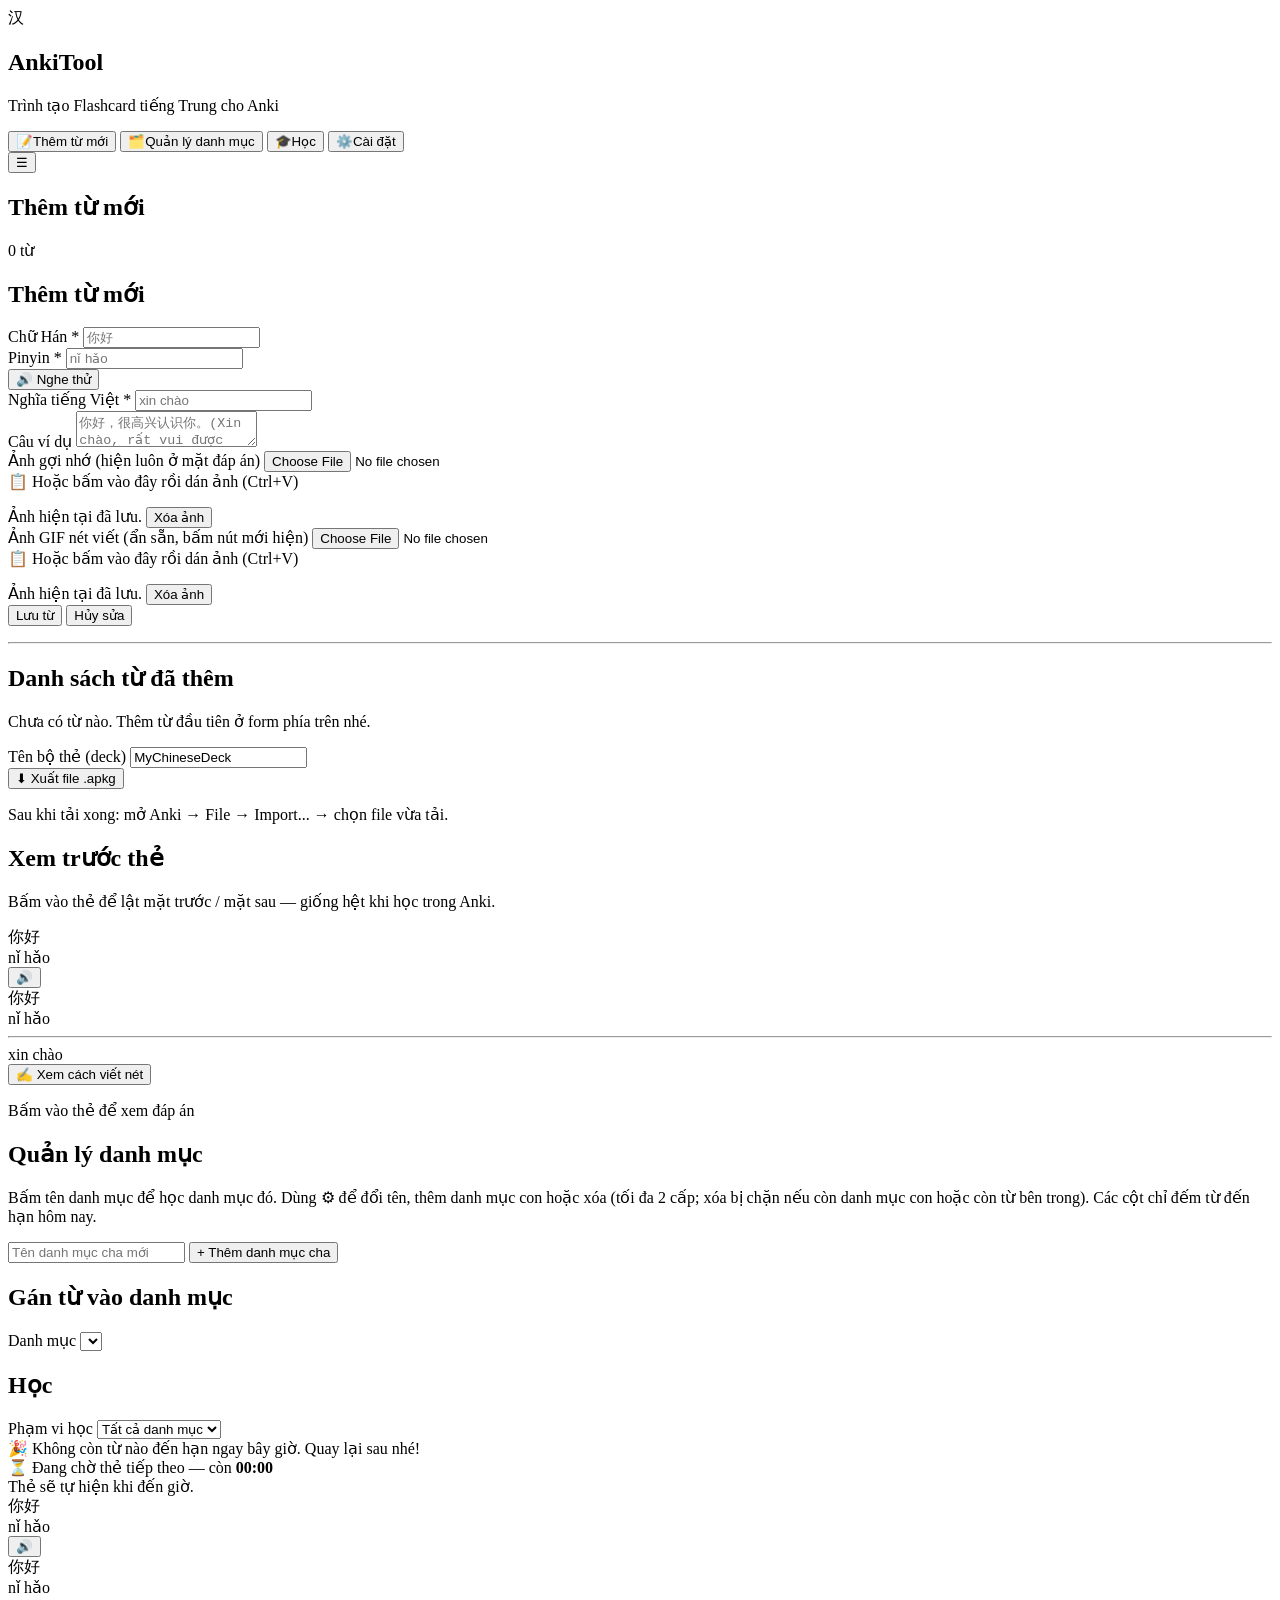
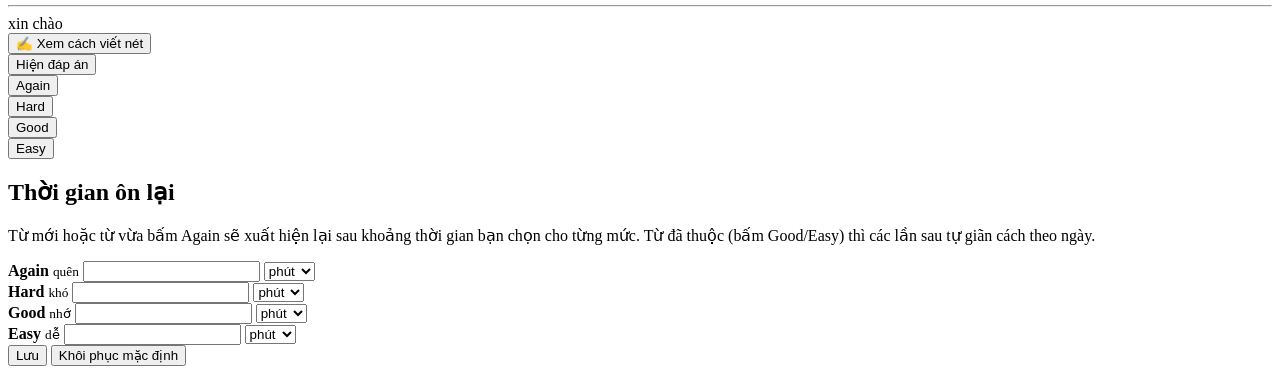
==== frontend/index.html @ e68b1874 "[Feat] new code" ====
<!DOCTYPE html>
<html lang="vi">
<head>
<meta charset="UTF-8">
<meta name="viewport" content="width=device-width, initial-scale=1.0">
<title>AnkiTool - Tạo Flashcard Tiếng Trung</title>
<link rel="preconnect" href="https://fonts.googleapis.com">
<link href="https://fonts.googleapis.com/css2?family=Inter:wght@400;500;600;700&family=Noto+Sans+SC:wght@400;500;700;900&display=swap" rel="stylesheet">
<link rel="stylesheet" href="/static/css/base.css">
<link rel="stylesheet" href="/static/css/forms.css">
<link rel="stylesheet" href="/static/css/add-word.css">
<link rel="stylesheet" href="/static/css/sidebar.css">
<link rel="stylesheet" href="/static/css/categories.css">
<link rel="stylesheet" href="/static/css/study.css">
<link rel="stylesheet" href="/static/css/settings.css">
</head>
<body>

<div class="app-shell" id="app-shell">
<script>
  // Doc trang thai thu gon da luu truoc khi trinh duyet ve, de menu khong bi "giat".
  // Khoa trung voi SIDEBAR_STORAGE_KEY trong js/constants.js.
  try {
    if (localStorage.getItem("ankitool.sidebar.collapsed") === "1") {
      document.getElementById("app-shell").classList.add("sidebar-collapsed");
    }
  } catch (e) { /* localStorage bi chan: bo qua, mac dinh mo rong */ }
</script>

<!-- MENU CHỨC NĂNG (bên trái, thu gọn được; trên màn hình hẹp là ngăn kéo) -->
<aside class="sidebar" id="sidebar" aria-label="Menu chức năng">
  <div class="sidebar-brand">
    <span class="brand-mark">汉</span>
    <div class="brand-text">
      <h1>AnkiTool</h1>
      <p>Trình tạo Flashcard tiếng Trung cho Anki</p>
    </div>
  </div>
  <nav class="sidebar-nav">
    <button type="button" class="tab-btn active" data-tab="tab-add" title="Thêm từ mới" aria-label="Thêm từ mới">
      <span class="nav-icon" aria-hidden="true">📝</span><span class="nav-label">Thêm từ mới</span>
    </button>
    <button type="button" class="tab-btn" data-tab="tab-categories" title="Quản lý danh mục" aria-label="Quản lý danh mục">
      <span class="nav-icon" aria-hidden="true">🗂️</span><span class="nav-label">Quản lý danh mục</span>
    </button>
    <button type="button" class="tab-btn" data-tab="tab-study" title="Học" aria-label="Học">
      <span class="nav-icon" aria-hidden="true">🎓</span><span class="nav-label">Học</span>
    </button>
    <button type="button" class="tab-btn" data-tab="tab-settings" title="Cài đặt" aria-label="Cài đặt">
      <span class="nav-icon" aria-hidden="true">⚙️</span><span class="nav-label">Cài đặt</span>
    </button>
  </nav>
</aside>
<div class="sidebar-backdrop" id="sidebar-backdrop"></div>

<div class="app-main">

<!-- THANH TRÊN CÙNG: nút menu, tên chức năng đang mở, số từ -->
<header class="topbar">
  <button type="button" class="topbar-toggle" id="sidebar-toggle" aria-controls="sidebar" aria-expanded="true" title="Thu gọn/mở menu" aria-label="Thu gọn/mở menu">☰</button>
  <h2 class="topbar-title" id="topbar-title">Thêm từ mới</h2>
  <div class="word-count" id="word-count">0 từ</div>
</header>

<main class="layout tab-panel" id="tab-add">

  <!-- CỘT TRÁI: form + danh sách -->
  <section class="panel form-panel">
    <h2 id="form-title">Thêm từ mới</h2>
    <form id="word-form">
      <input type="hidden" id="word-id" value="">

      <div class="field">
        <label for="hanzi">Chữ Hán <span class="req">*</span></label>
        <input type="text" id="hanzi" name="hanzi" placeholder="你好" autocomplete="off" required>
      </div>

      <div class="field-row">
        <div class="field">
          <label for="pinyin">Pinyin <span class="req">*</span></label>
          <input type="text" id="pinyin" name="pinyin" placeholder="nǐ hǎo" autocomplete="off" required>
        </div>
        <button type="button" id="listen-btn" class="btn btn-icon" title="Nghe thử phát âm">
          🔊 Nghe thử
        </button>
      </div>

      <div class="field">
        <label for="meaning">Nghĩa tiếng Việt <span class="req">*</span></label>
        <input type="text" id="meaning" name="meaning" placeholder="xin chào" autocomplete="off" required>
      </div>

      <div class="field">
        <label for="example">Câu ví dụ</label>
        <textarea id="example" name="example" rows="2" placeholder="你好，很高兴认识你。(Xin chào, rất vui được gặp bạn.)"></textarea>
      </div>

      <div class="field">
        <label for="mnemonic">Ảnh gợi nhớ <span class="hint">(hiện luôn ở mặt đáp án)</span></label>
        <input type="file" id="mnemonic" name="mnemonic" accept=".gif,.png,.jpg,.jpeg,.webp,.svg">
        <div class="paste-zone" id="mnemonic-paste-zone" tabindex="0">📋 Hoặc bấm vào đây rồi dán ảnh (Ctrl+V)</div>
        <p class="paste-status" id="mnemonic-paste-status"></p>
        <div id="mnemonic-current" class="gif-current hidden">
          <span>Ảnh hiện tại đã lưu.</span>
          <button type="button" id="remove-mnemonic-btn" class="btn btn-tiny btn-danger">Xóa ảnh</button>
        </div>
      </div>

      <div class="field">
        <label for="gif">Ảnh GIF nét viết <span class="hint">(ẩn sẵn, bấm nút mới hiện)</span></label>
        <input type="file" id="gif" name="gif" accept=".gif,.png,.jpg,.jpeg,.webp,.svg">
        <div class="paste-zone" id="gif-paste-zone" tabindex="0">📋 Hoặc bấm vào đây rồi dán ảnh (Ctrl+V)</div>
        <p class="paste-status" id="gif-paste-status"></p>
        <div id="gif-current" class="gif-current hidden">
          <span>Ảnh hiện tại đã lưu.</span>
          <button type="button" id="remove-gif-btn" class="btn btn-tiny btn-danger">Xóa ảnh</button>
        </div>
      </div>

      <div class="form-actions">
        <button type="submit" class="btn btn-primary" id="save-btn">Lưu từ</button>
        <button type="button" class="btn btn-ghost hidden" id="cancel-edit-btn">Hủy sửa</button>
      </div>
      <p class="form-msg" id="form-msg"></p>
    </form>

    <hr class="divider">

    <h2>Danh sách từ đã thêm</h2>
    <div id="word-list" class="word-list">
      <p class="empty-hint" id="empty-hint">Chưa có từ nào. Thêm từ đầu tiên ở form phía trên nhé.</p>
    </div>

    <div class="export-box">
      <div class="field">
        <label for="deck-name">Tên bộ thẻ (deck)</label>
        <input type="text" id="deck-name" value="MyChineseDeck" autocomplete="off">
      </div>
      <button type="button" id="export-btn" class="btn btn-export">⬇ Xuất file .apkg</button>
      <p class="export-hint">Sau khi tải xong: mở Anki → File → Import... → chọn file vừa tải.</p>
    </div>
  </section>

  <!-- CỘT PHẢI: preview -->
  <section class="panel preview-panel">
    <h2>Xem trước thẻ</h2>
    <p class="preview-hint">Bấm vào thẻ để lật mặt trước / mặt sau — giống hệt khi học trong Anki.</p>

    <div class="flip-wrap">
      <div class="flip-card" id="flip-card">
        <div class="flip-inner" id="flip-inner">

          <div class="flip-face flip-front card-surface">
            <div class="hanzi" id="p-hanzi-front">你好</div>
            <div class="pinyin" id="p-pinyin-front">nǐ hǎo</div>
            <button type="button" class="audio-btn" id="play-audio-btn" title="Phát âm">🔊</button>
          </div>

          <div class="flip-face flip-back card-surface">
            <div class="hanzi" id="p-hanzi-back">你好</div>
            <div class="pinyin" id="p-pinyin-back">nǐ hǎo</div>
            <hr>
            <div class="meaning" id="p-meaning">xin chào</div>
            <div class="example" id="p-example"></div>
            <div class="mnemonic" id="p-mnemonic"></div>
            <button type="button" class="toggle-gif-btn hidden" id="toggle-gif-btn">✍️ Xem cách viết nét</button>
            <div class="gif-content" id="p-gif"></div>
          </div>

        </div>
      </div>
    </div>
    <p class="flip-tip" id="flip-tip">Bấm vào thẻ để xem đáp án</p>
  </section>

</main>

<!-- TAB: Quản lý danh mục -->
<section class="tab-panel hidden" id="tab-categories">
  <div class="layout layout-single">
    <section class="panel">
      <h2>Quản lý danh mục</h2>
      <p class="preview-hint">Bấm tên danh mục để học danh mục đó. Dùng ⚙ để đổi tên, thêm danh mục con hoặc xóa (tối đa 2 cấp; xóa bị chặn nếu còn danh mục con hoặc còn từ bên trong). Các cột chỉ đếm từ đến hạn hôm nay.</p>

      <div class="category-add-row">
        <input type="text" id="new-parent-name" placeholder="Tên danh mục cha mới" autocomplete="off">
        <button type="button" id="add-parent-btn" class="btn btn-primary">+ Thêm danh mục cha</button>
      </div>
      <p class="form-msg" id="category-msg"></p>

      <div id="deck-table" class="deck-table"></div>
    </section>

    <section class="panel">
      <h2>Gán từ vào danh mục</h2>
      <div class="assign-controls">
        <label for="assign-scope">Danh mục</label>
        <select id="assign-scope"></select>
      </div>
      <div id="assign-list" class="assign-list"></div>
    </section>
  </div>

  <div class="gear-menu hidden" id="gear-menu"></div>
</section>

<!-- TAB: Học -->
<section class="tab-panel hidden" id="tab-study">
  <div class="layout layout-study">
    <section class="panel study-panel">
      <h2>Học</h2>
      <div class="study-controls">
        <label for="study-category-filter">Phạm vi học</label>
        <select id="study-category-filter">
          <option value="">Tất cả danh mục</option>
        </select>
        <span class="study-remaining" id="study-remaining"></span>
      </div>

      <div id="study-empty" class="study-empty hidden">
        🎉 Không còn từ nào đến hạn ngay bây giờ. Quay lại sau nhé!
      </div>

      <div id="study-waiting" class="study-waiting hidden">
        ⏳ Đang chờ thẻ tiếp theo — còn <b id="study-wait-time">00:00</b>
        <div class="study-waiting-hint">Thẻ sẽ tự hiện khi đến giờ.</div>
      </div>

      <div id="study-card-wrap" class="flip-wrap study-flip-wrap">
        <div class="flip-card study-card" id="study-flip-card">
          <div class="flip-inner" id="study-flip-inner">

            <div class="flip-face flip-front card-surface">
              <div class="hanzi" id="study-hanzi-front">你好</div>
              <div class="pinyin" id="study-pinyin-front">nǐ hǎo</div>
              <button type="button" class="audio-btn" id="study-play-audio-btn" title="Phát âm">🔊</button>
            </div>

            <div class="flip-face flip-back card-surface">
              <div class="hanzi" id="study-hanzi-back">你好</div>
              <div class="pinyin" id="study-pinyin-back">nǐ hǎo</div>
              <hr>
              <div class="meaning" id="study-meaning">xin chào</div>
              <div class="example" id="study-example"></div>
              <div class="mnemonic" id="study-mnemonic"></div>
              <button type="button" class="toggle-gif-btn hidden" id="study-toggle-gif-btn">✍️ Xem cách viết nét</button>
              <div class="gif-content" id="study-gif"></div>
            </div>

          </div>
        </div>
      </div>
    </section>
  </div>

  <div class="study-bar hidden" id="study-bar">
    <div class="study-bar-inner">
      <button type="button" class="btn study-show-btn" id="study-show-btn">Hiện đáp án</button>
      <div class="study-grades hidden" id="study-grades">
        <div class="study-grade">
          <span class="study-grade-time" id="study-time-again"></span>
          <button type="button" class="btn btn-grade btn-grade-again" data-grade="again">Again</button>
        </div>
        <div class="study-grade">
          <span class="study-grade-time" id="study-time-hard"></span>
          <button type="button" class="btn btn-grade btn-grade-hard" data-grade="hard">Hard</button>
        </div>
        <div class="study-grade">
          <span class="study-grade-time" id="study-time-good"></span>
          <button type="button" class="btn btn-grade btn-grade-good" data-grade="good">Good</button>
        </div>
        <div class="study-grade">
          <span class="study-grade-time" id="study-time-easy"></span>
          <button type="button" class="btn btn-grade btn-grade-easy" data-grade="easy">Easy</button>
        </div>
      </div>
    </div>
  </div>
</section>

<!-- TAB: Cài đặt -->
<section class="tab-panel hidden" id="tab-settings">
  <div class="layout layout-settings">
    <section class="panel settings-section" id="settings-review-timing">
      <h2>Thời gian ôn lại</h2>
      <p class="settings-help">
        Từ mới hoặc từ vừa bấm Again sẽ xuất hiện lại sau khoảng thời gian bạn chọn cho từng mức.
        Từ đã thuộc (bấm Good/Easy) thì các lần sau tự giãn cách theo ngày.
      </p>
      <div class="timing-rows">
        <div class="timing-row" data-grade="again">
          <span class="timing-label"><b>Again</b> <small>quên</small></span>
          <input type="number" min="1" step="1" inputmode="numeric" aria-label="Again - số">
          <select aria-label="Again - đơn vị">
            <option value="minute">phút</option><option value="hour">giờ</option><option value="day">ngày</option>
          </select>
        </div>
        <div class="timing-row" data-grade="hard">
          <span class="timing-label"><b>Hard</b> <small>khó</small></span>
          <input type="number" min="1" step="1" inputmode="numeric" aria-label="Hard - số">
          <select aria-label="Hard - đơn vị">
            <option value="minute">phút</option><option value="hour">giờ</option><option value="day">ngày</option>
          </select>
        </div>
        <div class="timing-row" data-grade="good">
          <span class="timing-label"><b>Good</b> <small>nhớ</small></span>
          <input type="number" min="1" step="1" inputmode="numeric" aria-label="Good - số">
          <select aria-label="Good - đơn vị">
            <option value="minute">phút</option><option value="hour">giờ</option><option value="day">ngày</option>
          </select>
        </div>
        <div class="timing-row" data-grade="easy">
          <span class="timing-label"><b>Easy</b> <small>dễ</small></span>
          <input type="number" min="1" step="1" inputmode="numeric" aria-label="Easy - số">
          <select aria-label="Easy - đơn vị">
            <option value="minute">phút</option><option value="hour">giờ</option><option value="day">ngày</option>
          </select>
        </div>
      </div>
      <div class="settings-actions">
        <button type="button" class="btn btn-primary" id="timing-save-btn">Lưu</button>
        <button type="button" class="btn" id="timing-reset-btn">Khôi phục mặc định</button>
        <span class="form-msg" id="timing-msg"></span>
      </div>
    </section>
  </div>
</section>

</div><!-- /.app-main -->
</div><!-- /.app-shell -->

<audio id="audio-player"></audio>

<script type="module" src="/static/js/main.js"></script>
</body>
</html>
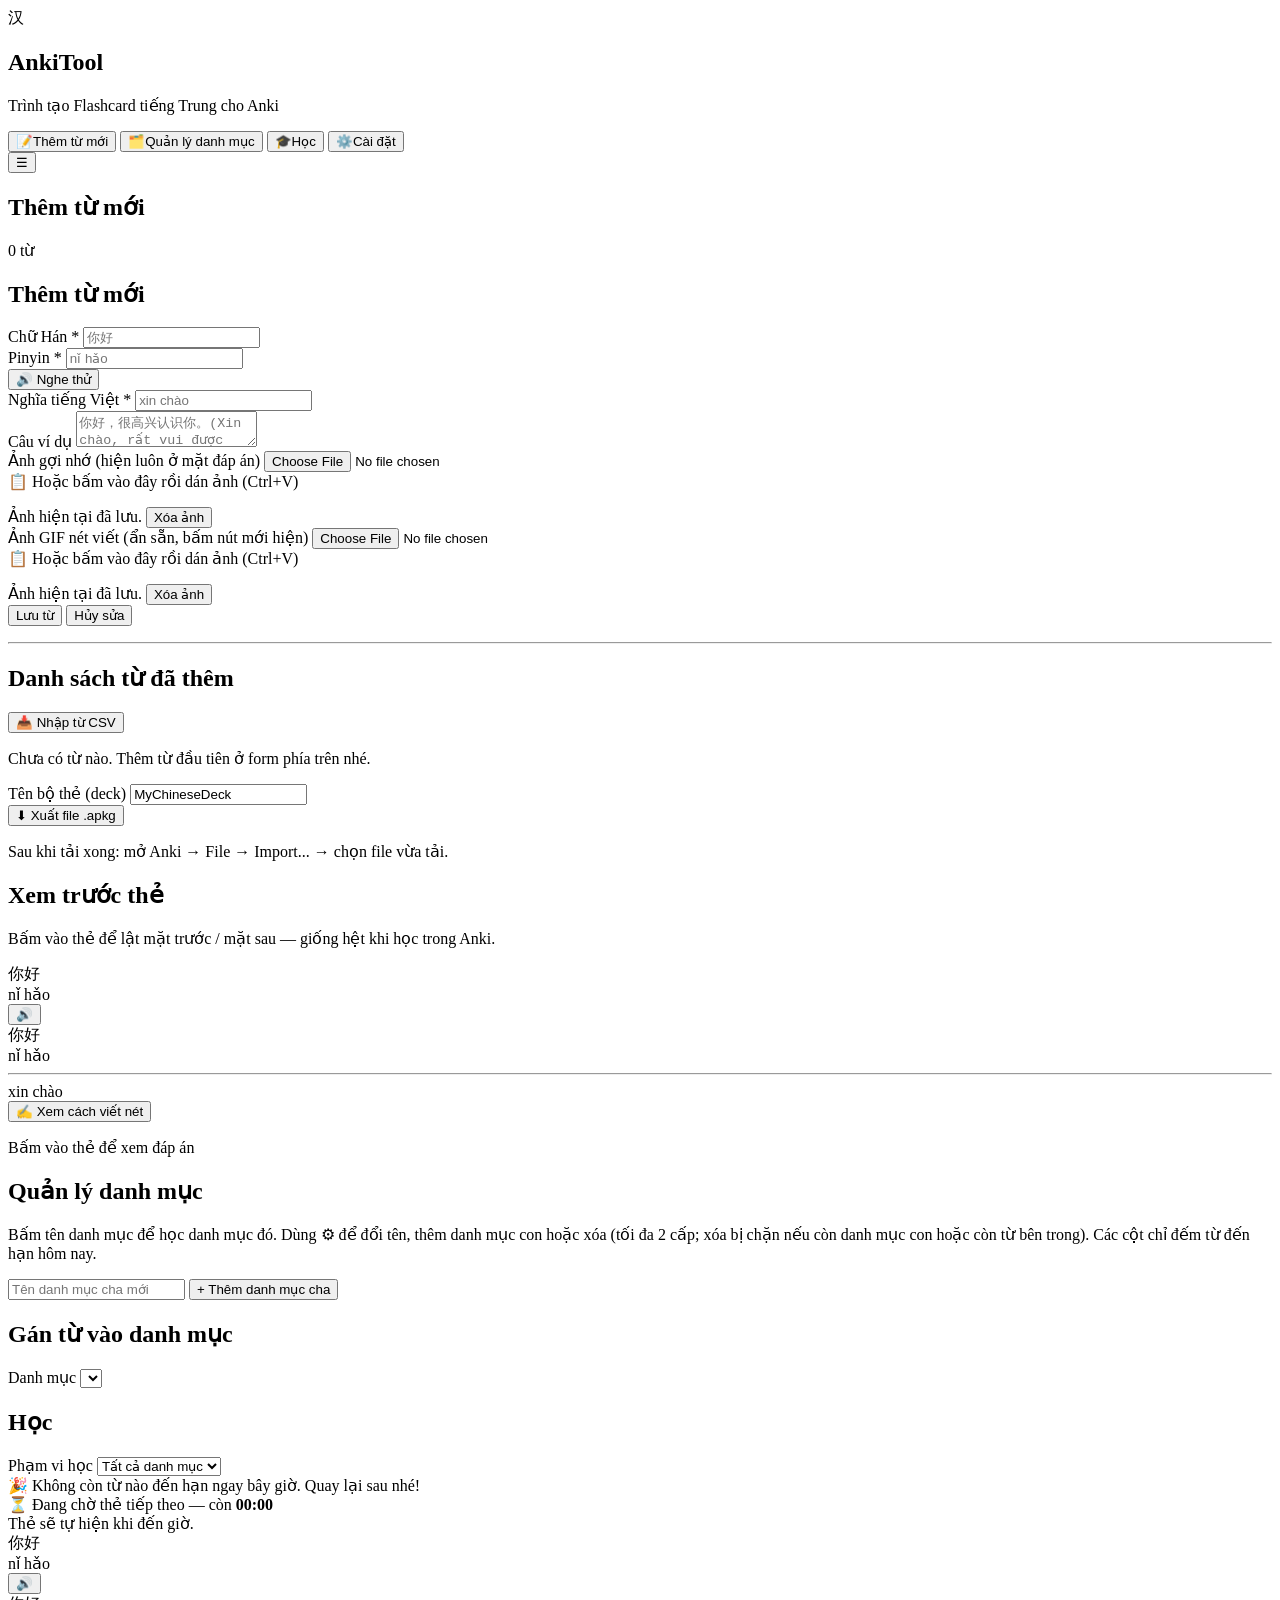
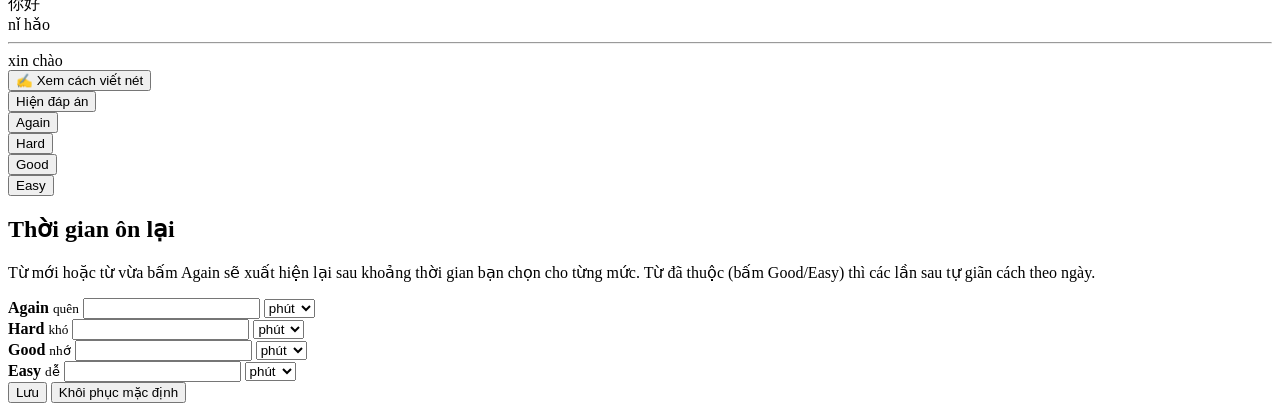
==== commit 5562949b: "[FEAT] ADD new code" ====
--- a/frontend/index.html
+++ b/frontend/index.html
@@ -9,6 +9,7 @@
 <link rel="stylesheet" href="/static/css/base.css">
 <link rel="stylesheet" href="/static/css/forms.css">
 <link rel="stylesheet" href="/static/css/add-word.css">
+<link rel="stylesheet" href="/static/css/import.css">
 <link rel="stylesheet" href="/static/css/sidebar.css">
 <link rel="stylesheet" href="/static/css/categories.css">
 <link rel="stylesheet" href="/static/css/study.css">
@@ -126,7 +127,10 @@
 
     <hr class="divider">
 
-    <h2>Danh sách từ đã thêm</h2>
+    <div class="list-heading">
+      <h2>Danh sách từ đã thêm</h2>
+      <button type="button" class="btn btn-icon" id="import-open-btn" title="Nhập nhiều từ từ file CSV (do AI tạo)">📥 Nhập từ CSV</button>
+    </div>
     <div id="word-list" class="word-list">
       <p class="empty-hint" id="empty-hint">Chưa có từ nào. Thêm từ đầu tiên ở form phía trên nhé.</p>
     </div>
@@ -329,6 +333,86 @@
 </div><!-- /.app-main -->
 </div><!-- /.app-shell -->
 
+<!-- HỘP THOẠI: nhập hàng loạt từ CSV (xem js/features/add-word/import/) -->
+<dialog id="import-dialog" class="import-dialog" aria-labelledby="import-title">
+  <div class="import-head">
+    <h2 id="import-title">Nhập từ vựng từ CSV</h2>
+    <button type="button" class="import-close" id="import-close-btn" title="Đóng" aria-label="Đóng">✕</button>
+  </div>
+
+  <div class="import-body">
+    <!-- Bước 1-2: lấy CSV từ AI và đưa vào -->
+    <section class="import-step" id="import-step-input">
+      <div class="import-block">
+        <h3>1. Nhờ AI tạo CSV</h3>
+        <p class="import-help">Nhập danh sách từ (mỗi dòng một từ: chữ Hán, pinyin hay nghĩa tiếng Việt đều được), bấm <b>Sao chép prompt</b>, dán vào ChatGPT/Claude/... rồi lấy CSV AI trả về.</p>
+        <textarea id="import-words" rows="4" placeholder="Ví dụ:&#10;你好&#10;谢谢&#10;yêu thương" spellcheck="false"></textarea>
+        <div class="import-actions">
+          <button type="button" class="btn btn-icon" id="import-copy-btn">📋 Sao chép prompt</button>
+          <span class="form-msg" id="import-copy-msg"></span>
+        </div>
+        <details class="import-prompt-details">
+          <summary>Xem nội dung prompt</summary>
+          <textarea id="import-prompt-text" rows="10" readonly spellcheck="false"></textarea>
+        </details>
+      </div>
+
+      <div class="import-block">
+        <h3>2. Đưa CSV vào</h3>
+        <p class="import-help">Dán CSV (cả khối ```csv ... ``` cũng được) hoặc chọn file <code>.csv</code> lưu dạng UTF-8. Tối đa 500 dòng, 1 MB.</p>
+        <textarea id="import-csv" rows="8" placeholder="hanzi,pinyin,meaning,example" spellcheck="false"></textarea>
+        <div class="import-actions">
+          <label class="btn btn-ghost import-file-label" for="import-file">📄 Chọn file CSV</label>
+          <input type="file" id="import-file" accept=".csv,.txt,text/csv" hidden>
+          <button type="button" class="btn btn-primary" id="import-preview-btn">Xem trước</button>
+          <span class="form-msg" id="import-input-msg"></span>
+        </div>
+      </div>
+    </section>
+
+    <!-- Bước 3: xem trước -->
+    <section class="import-step hidden" id="import-step-preview">
+      <p class="import-summary" id="import-summary"></p>
+      <ul class="import-warnings" id="import-warnings"></ul>
+      <div class="import-table-wrap">
+        <table class="import-table" id="import-table">
+          <thead><tr><th>Dòng</th><th>Chữ Hán</th><th>Pinyin</th><th>Nghĩa</th><th>Ví dụ</th><th>Trạng thái</th></tr></thead>
+          <tbody></tbody>
+        </table>
+      </div>
+      <div class="import-actions">
+        <button type="button" class="btn btn-ghost" id="import-back-btn">← Quay lại sửa</button>
+        <button type="button" class="btn btn-primary" id="import-start-btn">Nhập từ</button>
+      </div>
+    </section>
+
+    <!-- Bước 4: đang nhập -->
+    <section class="import-step hidden" id="import-step-running">
+      <p class="import-summary" id="import-progress-text">Đang nhập...</p>
+      <progress class="import-progress" id="import-progress" max="100" value="0"></progress>
+      <p class="import-help">Mỗi từ mới cần sinh âm thanh nên có thể mất 1–2 giây. Bạn có thể hủy; các từ đã lưu vẫn được giữ.</p>
+      <div class="import-actions">
+        <button type="button" class="btn btn-ghost" id="import-cancel-btn">Hủy</button>
+      </div>
+    </section>
+
+    <!-- Bước 5: báo cáo -->
+    <section class="import-step hidden" id="import-step-report">
+      <div class="import-stats" id="import-stats"></div>
+      <p class="import-help" id="import-report-note"></p>
+      <div class="import-table-wrap">
+        <table class="import-table" id="import-report-table">
+          <thead><tr><th>Dòng</th><th>Chữ Hán</th><th>Kết quả</th><th>Lý do</th></tr></thead>
+          <tbody></tbody>
+        </table>
+      </div>
+      <div class="import-actions">
+        <button type="button" class="btn btn-primary" id="import-done-btn">Đóng</button>
+      </div>
+    </section>
+  </div>
+</dialog>
+
 <audio id="audio-player"></audio>
 
 <script type="module" src="/static/js/main.js"></script>
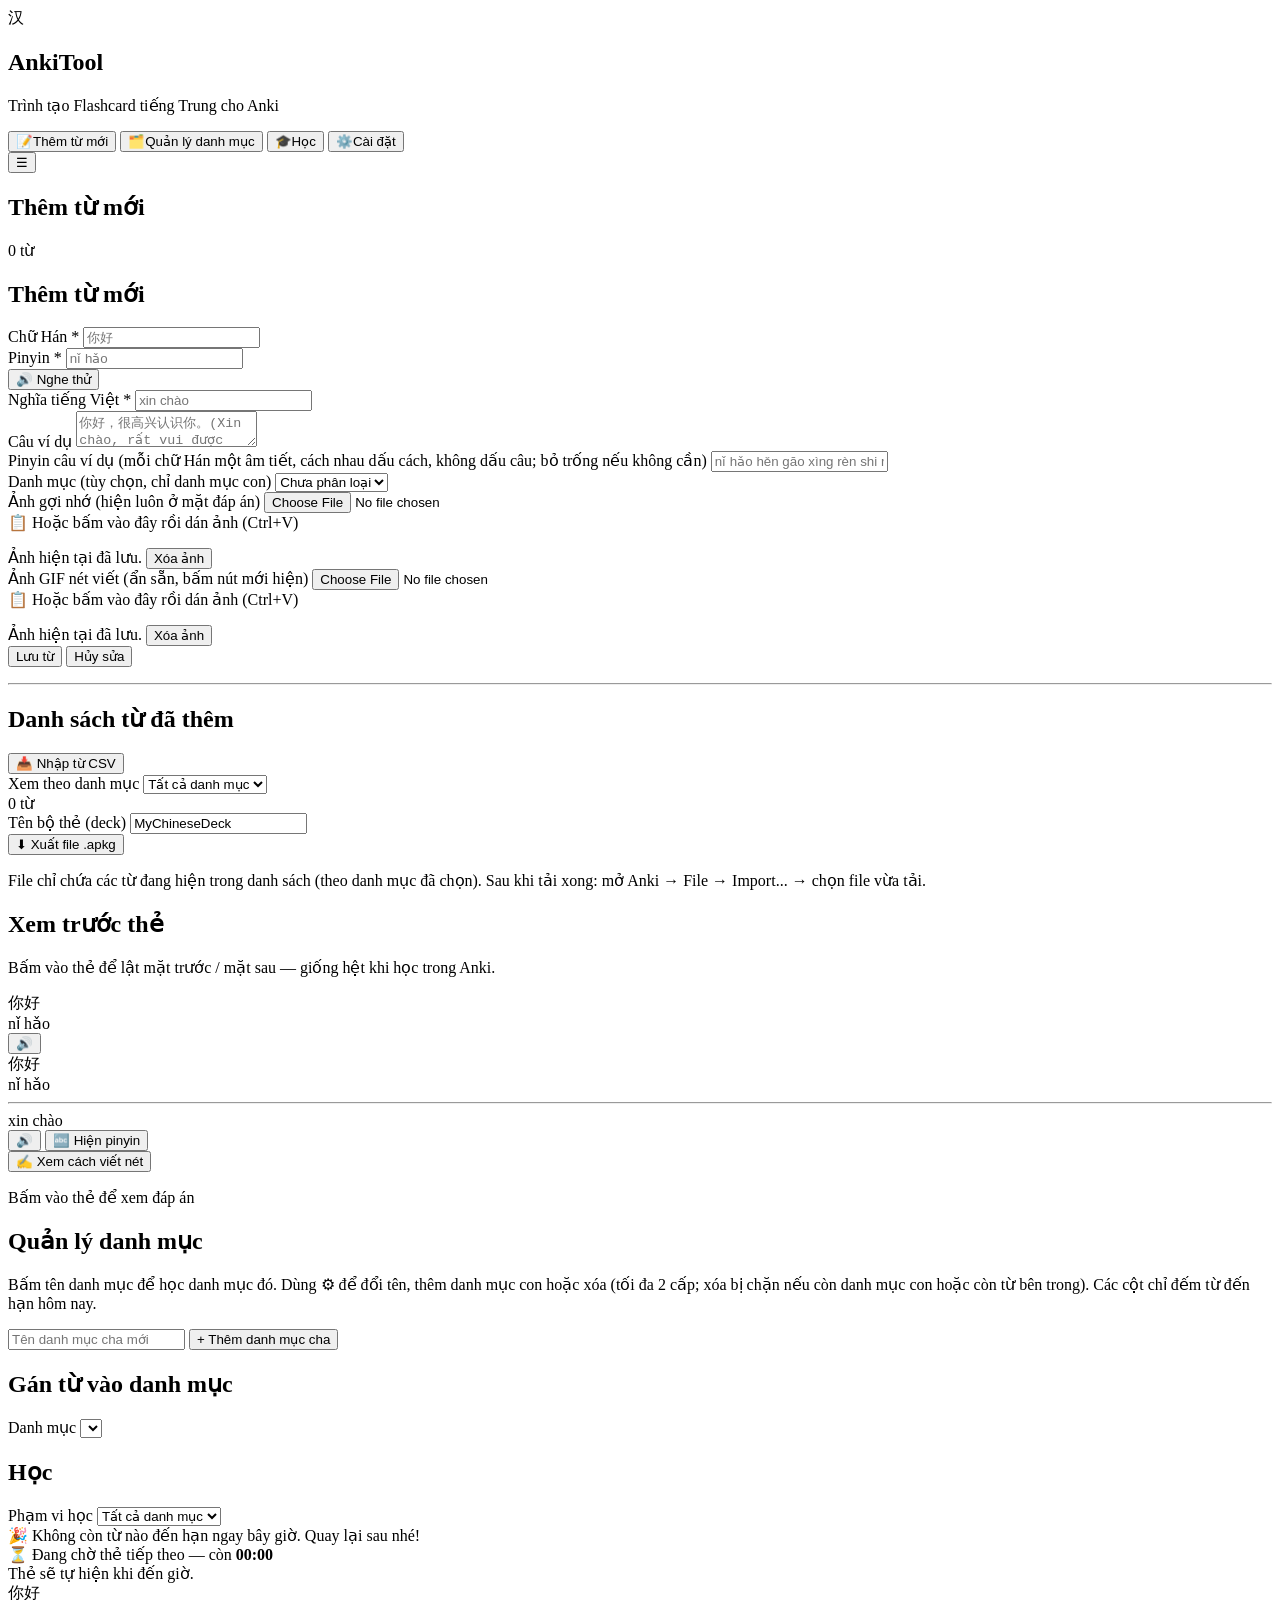
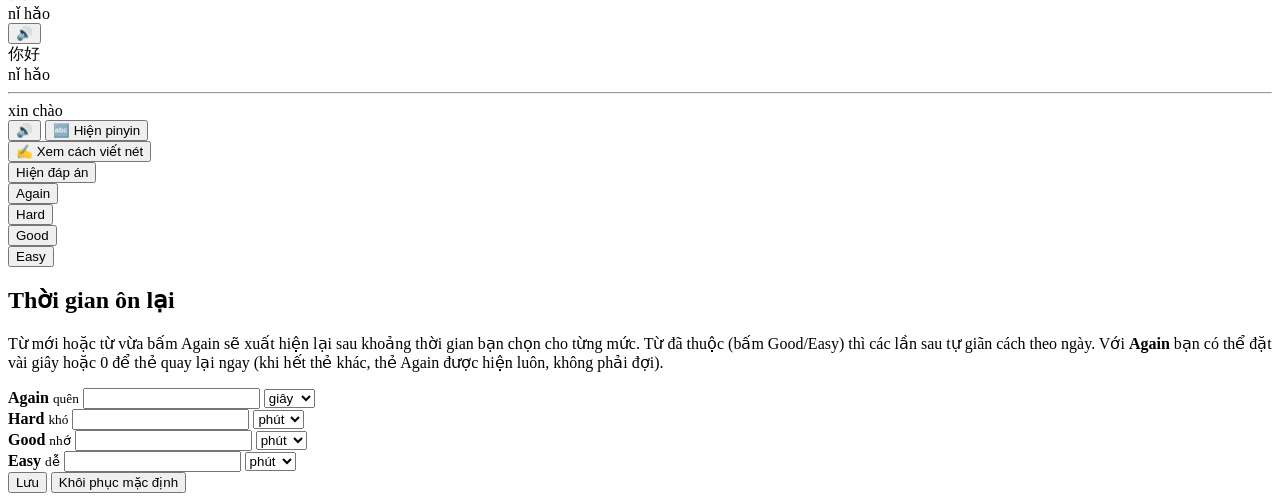
==== commit 4f5c0d38: "new code" ====
--- a/frontend/index.html
+++ b/frontend/index.html
@@ -97,6 +97,18 @@
       </div>
 
       <div class="field">
+        <label for="example-pinyin">Pinyin câu ví dụ <span class="hint">(mỗi chữ Hán một âm tiết, cách nhau dấu cách, không dấu câu; bỏ trống nếu không cần)</span></label>
+        <input type="text" id="example-pinyin" name="example_pinyin" placeholder="nǐ hǎo hěn gāo xìng rèn shi nǐ" autocomplete="off">
+      </div>
+
+      <div class="field">
+        <label for="word-category">Danh mục <span class="hint">(tùy chọn, chỉ danh mục con)</span></label>
+        <select id="word-category" name="category_id">
+          <option value="">Chưa phân loại</option>
+        </select>
+      </div>
+
+      <div class="field">
         <label for="mnemonic">Ảnh gợi nhớ <span class="hint">(hiện luôn ở mặt đáp án)</span></label>
         <input type="file" id="mnemonic" name="mnemonic" accept=".gif,.png,.jpg,.jpeg,.webp,.svg">
         <div class="paste-zone" id="mnemonic-paste-zone" tabindex="0">📋 Hoặc bấm vào đây rồi dán ảnh (Ctrl+V)</div>
@@ -131,17 +143,25 @@
       <h2>Danh sách từ đã thêm</h2>
       <button type="button" class="btn btn-icon" id="import-open-btn" title="Nhập nhiều từ từ file CSV (do AI tạo)">📥 Nhập từ CSV</button>
     </div>
-    <div id="word-list" class="word-list">
-      <p class="empty-hint" id="empty-hint">Chưa có từ nào. Thêm từ đầu tiên ở form phía trên nhé.</p>
-    </div>
+    <div class="list-filter">
+      <div class="field">
+        <label for="list-scope">Xem theo danh mục</label>
+        <select id="list-scope">
+          <option value="">Tất cả danh mục</option>
+          <option value="uncategorized">Chưa phân loại</option>
+        </select>
+      </div>
+      <span class="list-count" id="list-count">0 từ</span>
+    </div>
+    <div id="word-list" class="word-list"></div>
 
     <div class="export-box">
       <div class="field">
         <label for="deck-name">Tên bộ thẻ (deck)</label>
         <input type="text" id="deck-name" value="MyChineseDeck" autocomplete="off">
       </div>
-      <button type="button" id="export-btn" class="btn btn-export">⬇ Xuất file .apkg</button>
-      <p class="export-hint">Sau khi tải xong: mở Anki → File → Import... → chọn file vừa tải.</p>
+      <button type="button" id="export-btn" class="btn btn-export">⬇ Xuất file .apkg <span id="export-count"></span></button>
+      <p class="export-hint">File chỉ chứa các từ đang hiện trong danh sách (theo danh mục đã chọn). Sau khi tải xong: mở Anki → File → Import... → chọn file vừa tải.</p>
     </div>
   </section>
 
@@ -166,6 +186,10 @@
             <hr>
             <div class="meaning" id="p-meaning">xin chào</div>
             <div class="example" id="p-example"></div>
+            <div class="example-tools">
+              <button type="button" class="example-audio-btn hidden" id="example-audio-btn" title="Đọc cả câu ví dụ" aria-label="Đọc cả câu ví dụ">🔊</button>
+              <button type="button" class="toggle-gif-btn toggle-pinyin-btn hidden" id="toggle-pinyin-btn">🔤 Hiện pinyin</button>
+            </div>
             <div class="mnemonic" id="p-mnemonic"></div>
             <button type="button" class="toggle-gif-btn hidden" id="toggle-gif-btn">✍️ Xem cách viết nét</button>
             <div class="gif-content" id="p-gif"></div>
@@ -246,6 +270,10 @@
               <hr>
               <div class="meaning" id="study-meaning">xin chào</div>
               <div class="example" id="study-example"></div>
+              <div class="example-tools">
+                <button type="button" class="example-audio-btn hidden" id="study-example-audio-btn" title="Đọc cả câu ví dụ" aria-label="Đọc cả câu ví dụ">🔊</button>
+                <button type="button" class="toggle-gif-btn toggle-pinyin-btn hidden" id="study-toggle-pinyin-btn">🔤 Hiện pinyin</button>
+              </div>
               <div class="mnemonic" id="study-mnemonic"></div>
               <button type="button" class="toggle-gif-btn hidden" id="study-toggle-gif-btn">✍️ Xem cách viết nét</button>
               <div class="gif-content" id="study-gif"></div>
@@ -290,13 +318,14 @@
       <p class="settings-help">
         Từ mới hoặc từ vừa bấm Again sẽ xuất hiện lại sau khoảng thời gian bạn chọn cho từng mức.
         Từ đã thuộc (bấm Good/Easy) thì các lần sau tự giãn cách theo ngày.
+        Với <b>Again</b> bạn có thể đặt vài giây hoặc 0 để thẻ quay lại ngay (khi hết thẻ khác, thẻ Again được hiện luôn, không phải đợi).
       </p>
       <div class="timing-rows">
         <div class="timing-row" data-grade="again">
           <span class="timing-label"><b>Again</b> <small>quên</small></span>
-          <input type="number" min="1" step="1" inputmode="numeric" aria-label="Again - số">
+          <input type="number" min="0" step="1" inputmode="numeric" aria-label="Again - số">
           <select aria-label="Again - đơn vị">
-            <option value="minute">phút</option><option value="hour">giờ</option><option value="day">ngày</option>
+            <option value="second">giây</option><option value="minute">phút</option><option value="hour">giờ</option><option value="day">ngày</option>
           </select>
         </div>
         <div class="timing-row" data-grade="hard">
@@ -360,6 +389,12 @@
       <div class="import-block">
         <h3>2. Đưa CSV vào</h3>
         <p class="import-help">Dán CSV (cả khối ```csv ... ``` cũng được) hoặc chọn file <code>.csv</code> lưu dạng UTF-8. Tối đa 500 dòng, 1 MB.</p>
+        <div class="field import-category">
+          <label for="import-category">Nhập vào danh mục <span class="hint">(áp cho tất cả từ của lần nhập này)</span></label>
+          <select id="import-category">
+            <option value="">Chưa phân loại</option>
+          </select>
+        </div>
         <textarea id="import-csv" rows="8" placeholder="hanzi,pinyin,meaning,example" spellcheck="false"></textarea>
         <div class="import-actions">
           <label class="btn btn-ghost import-file-label" for="import-file">📄 Chọn file CSV</label>
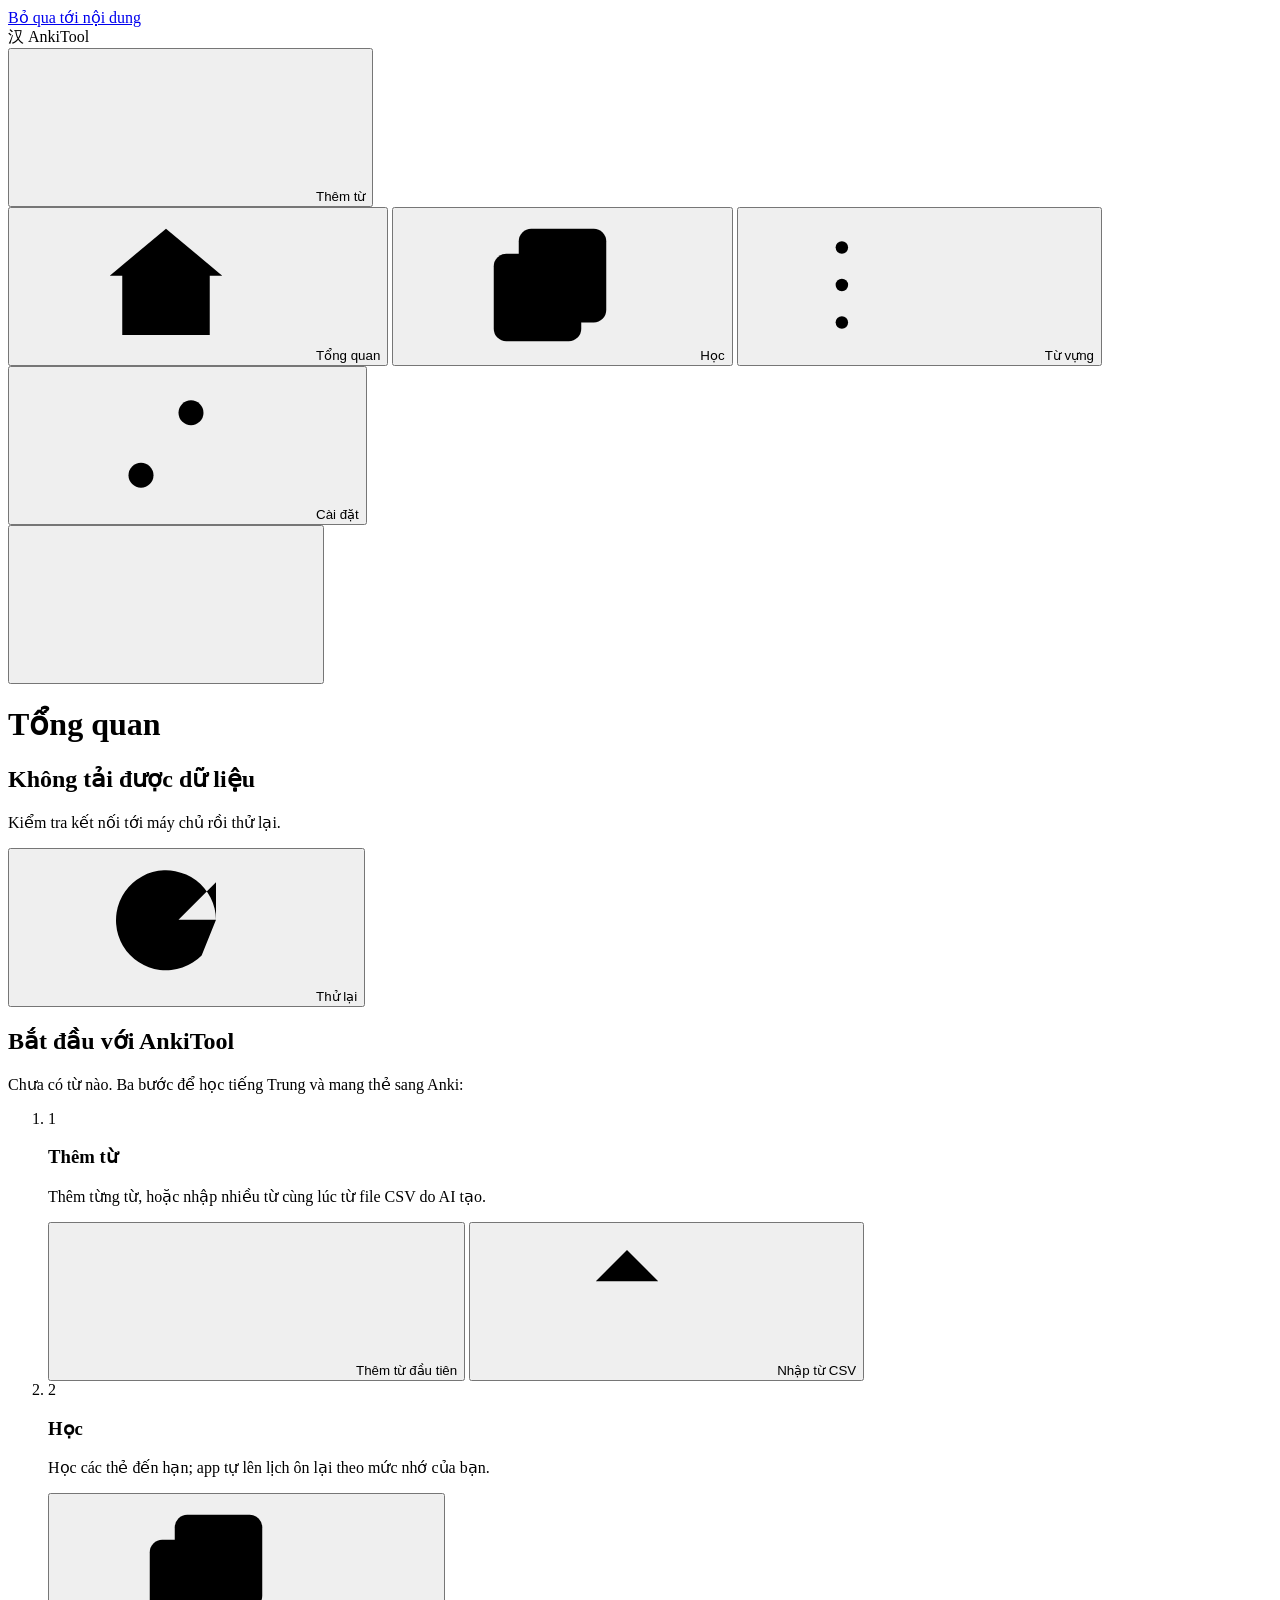
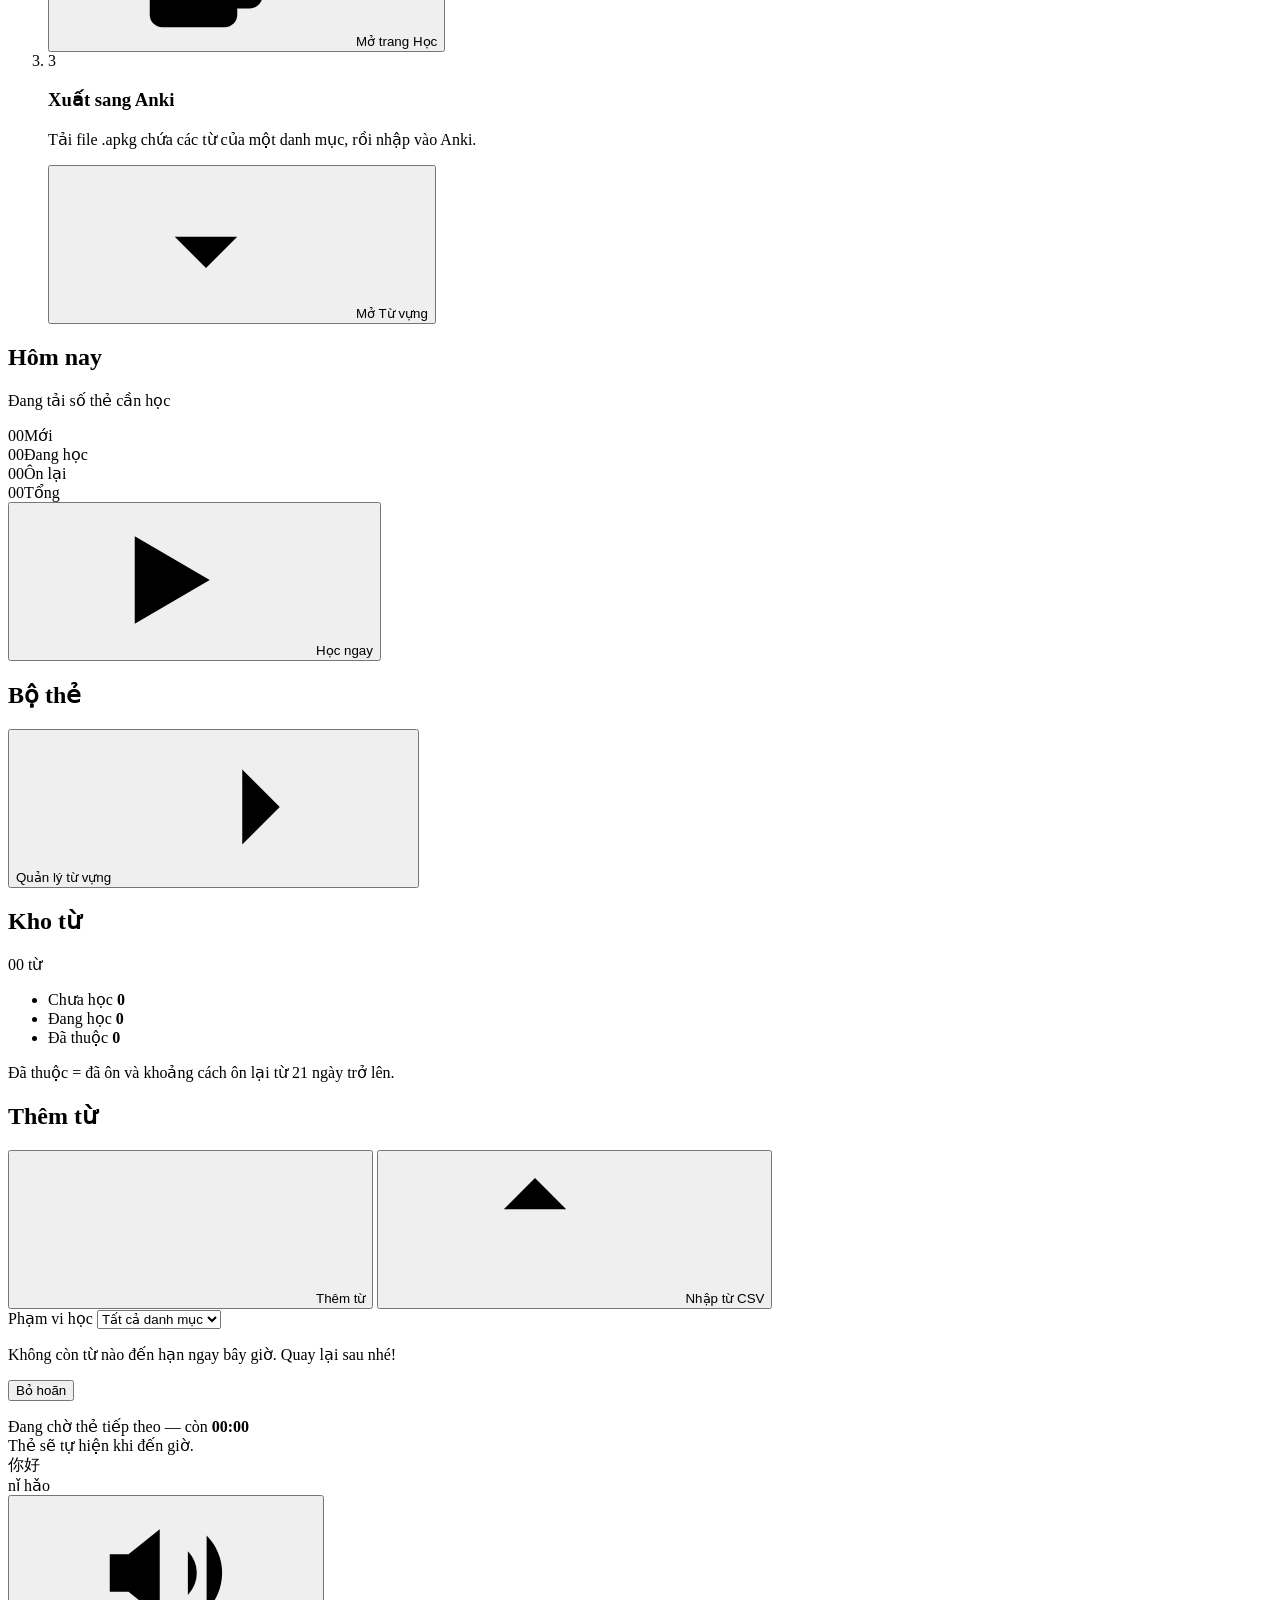
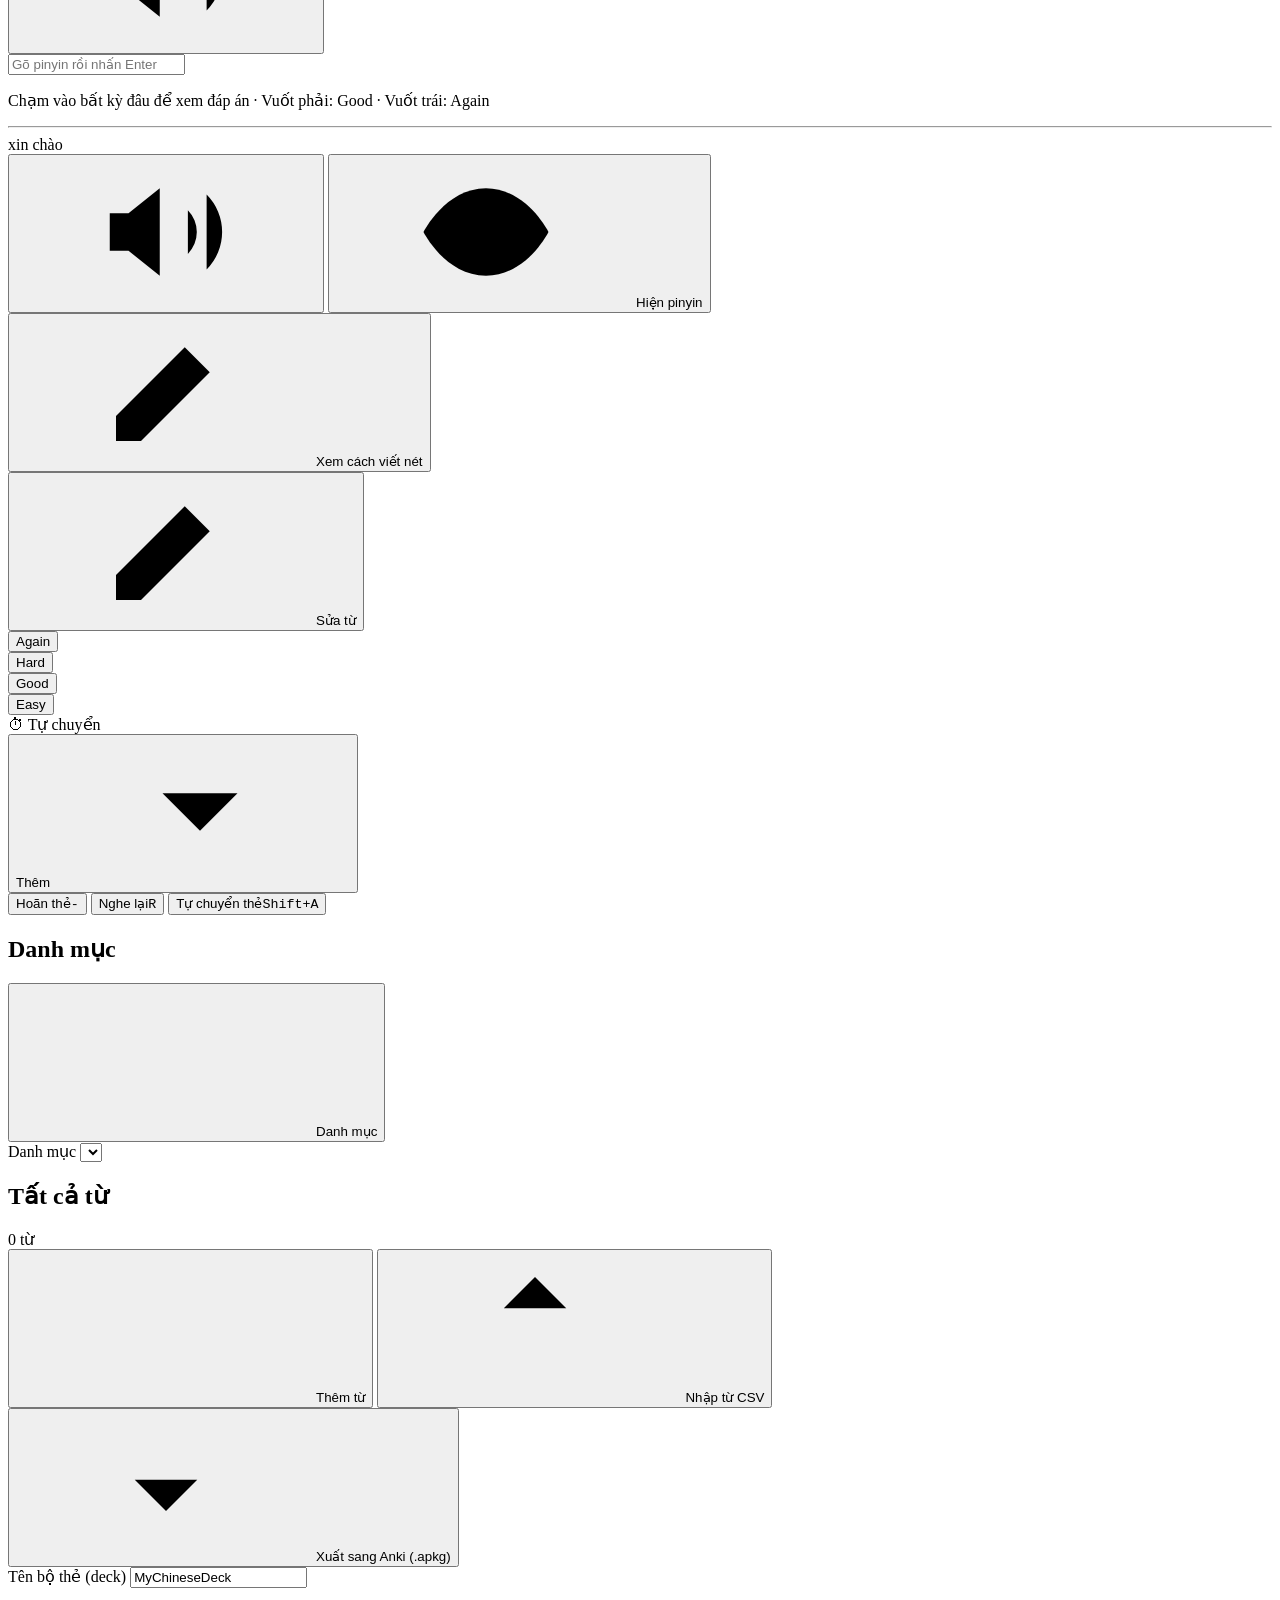
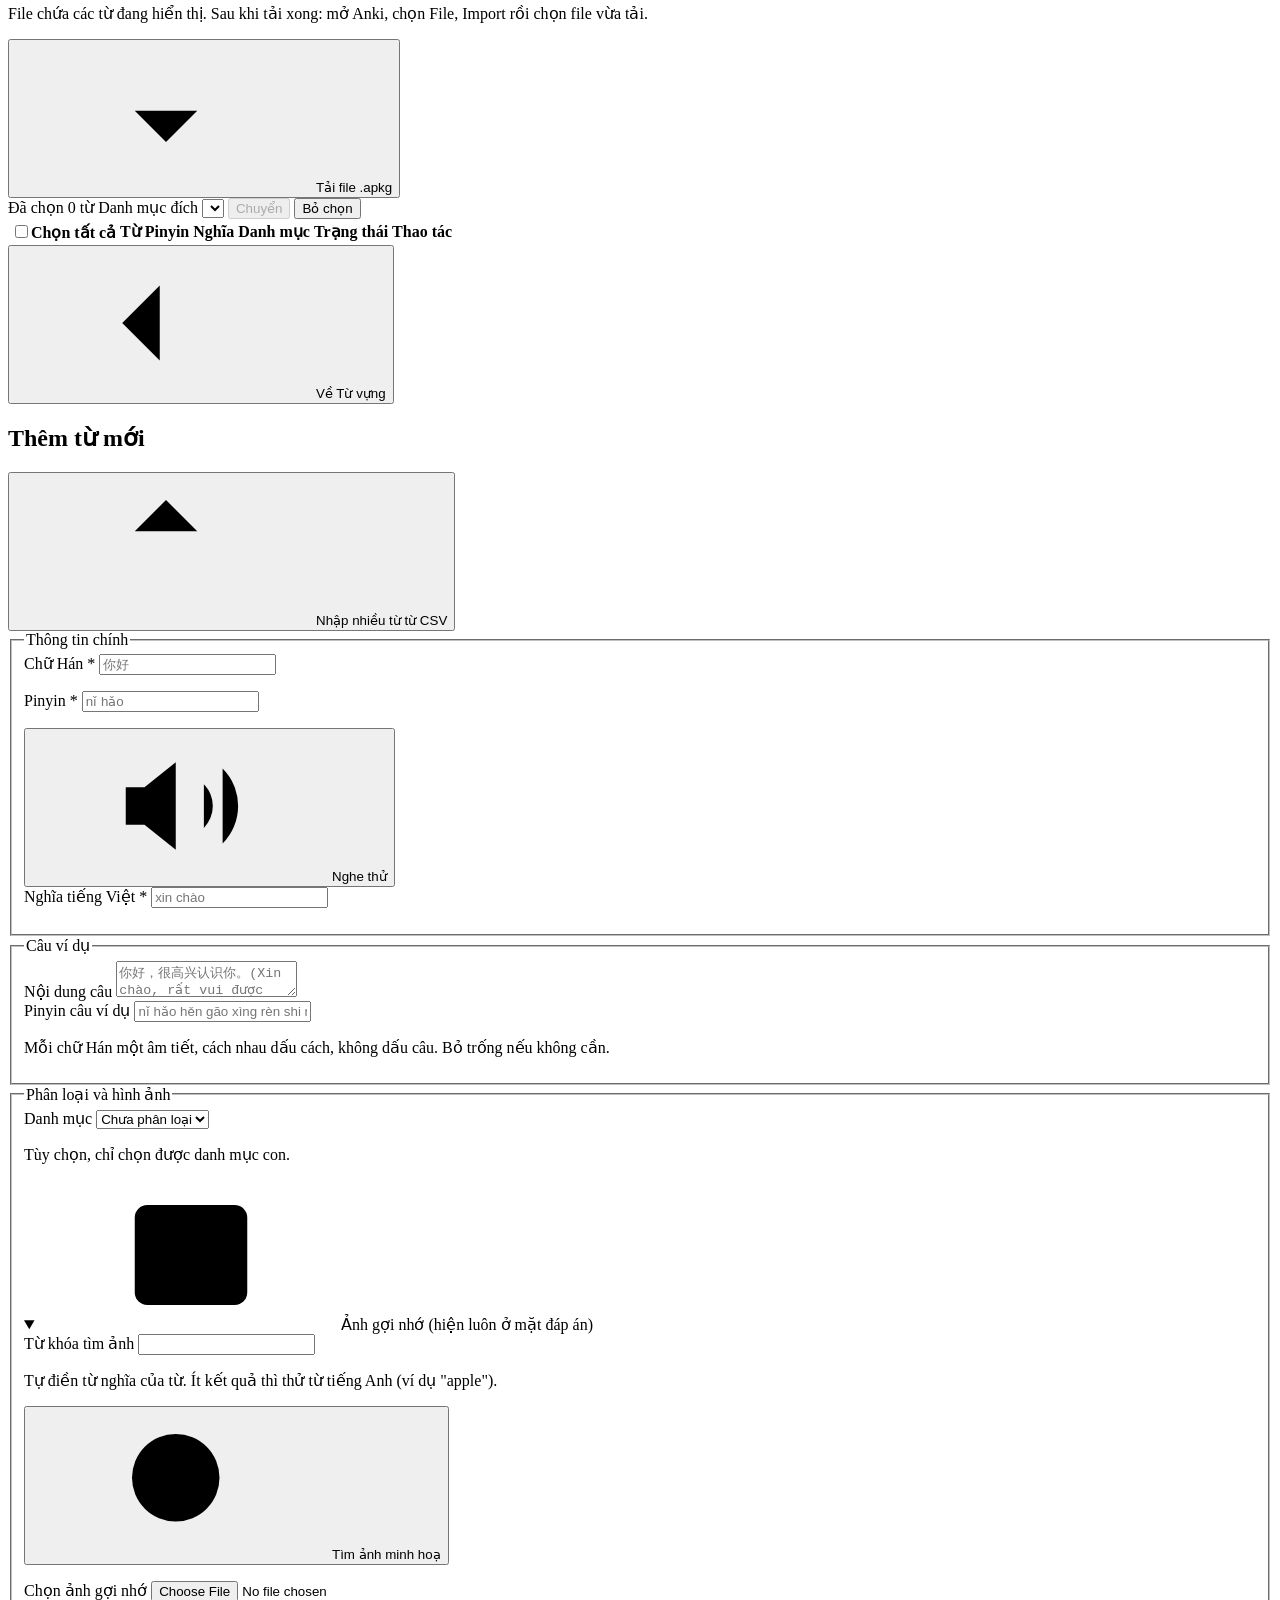
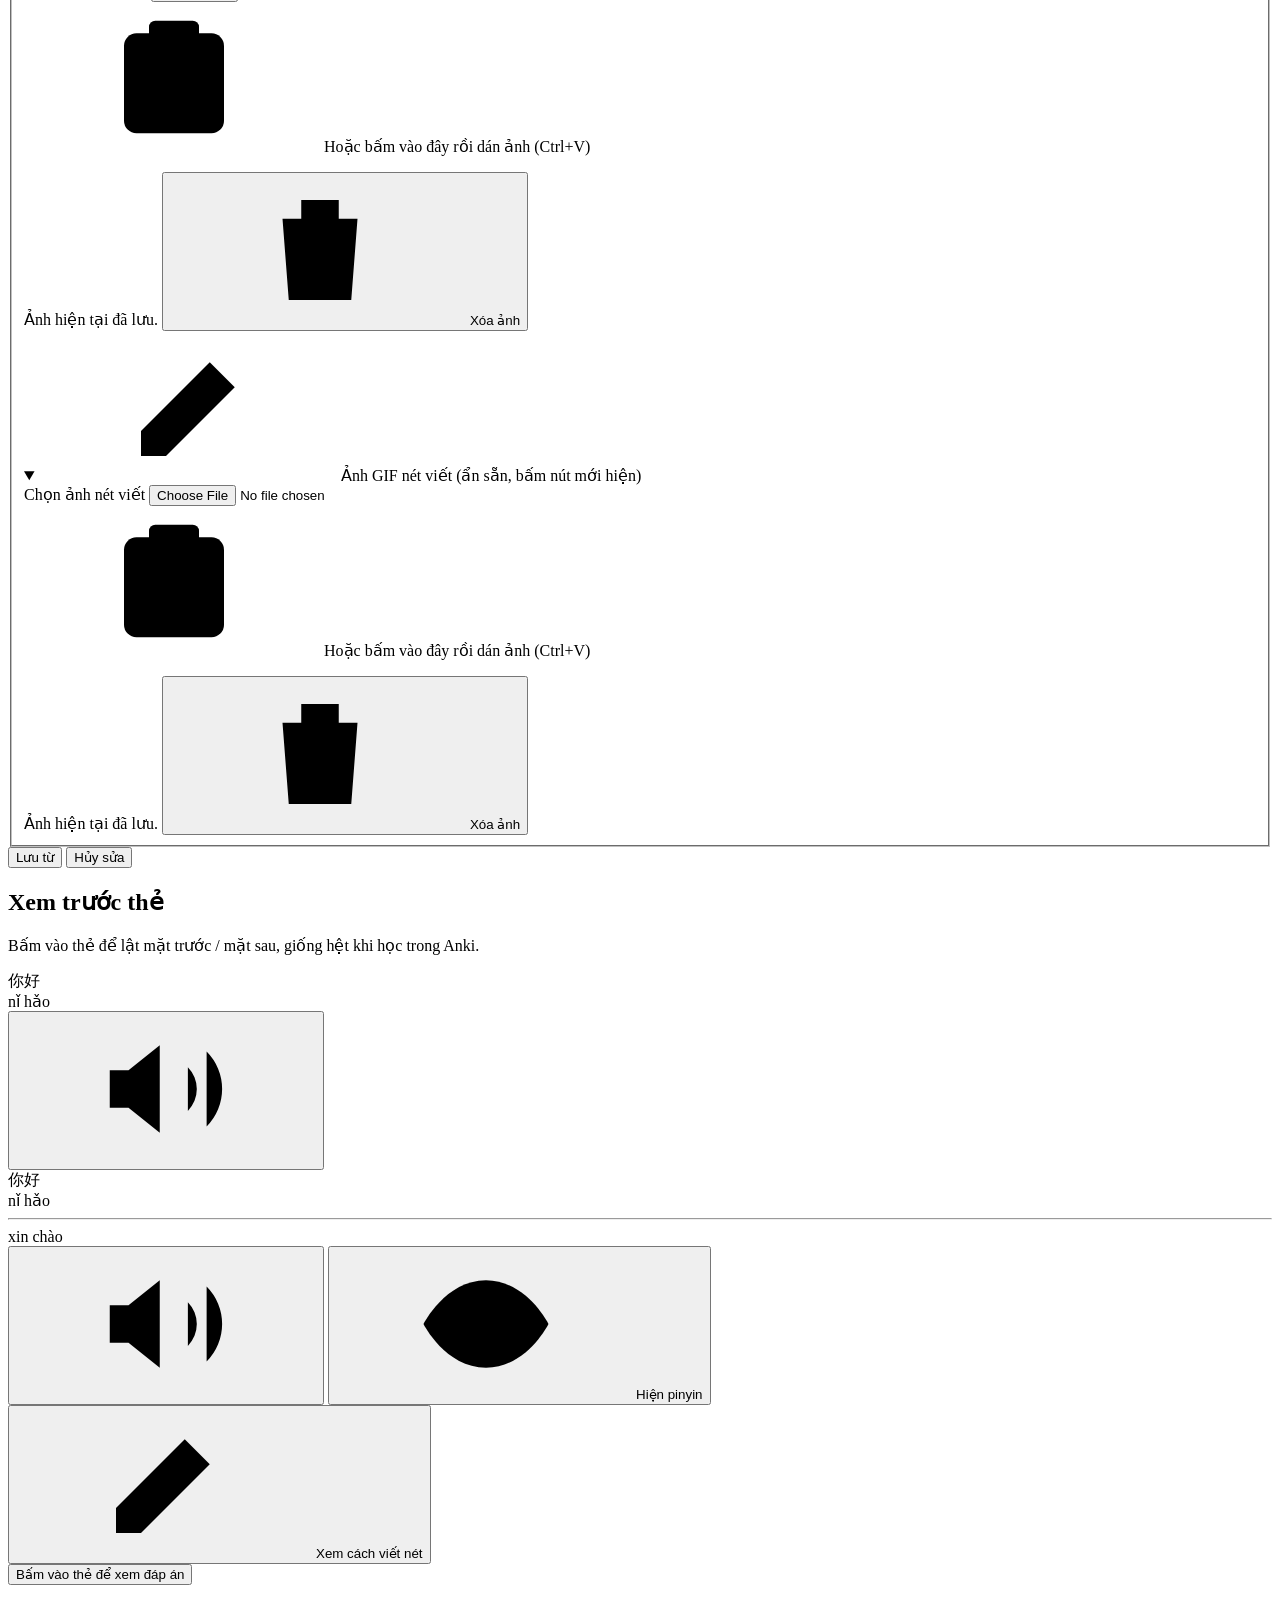
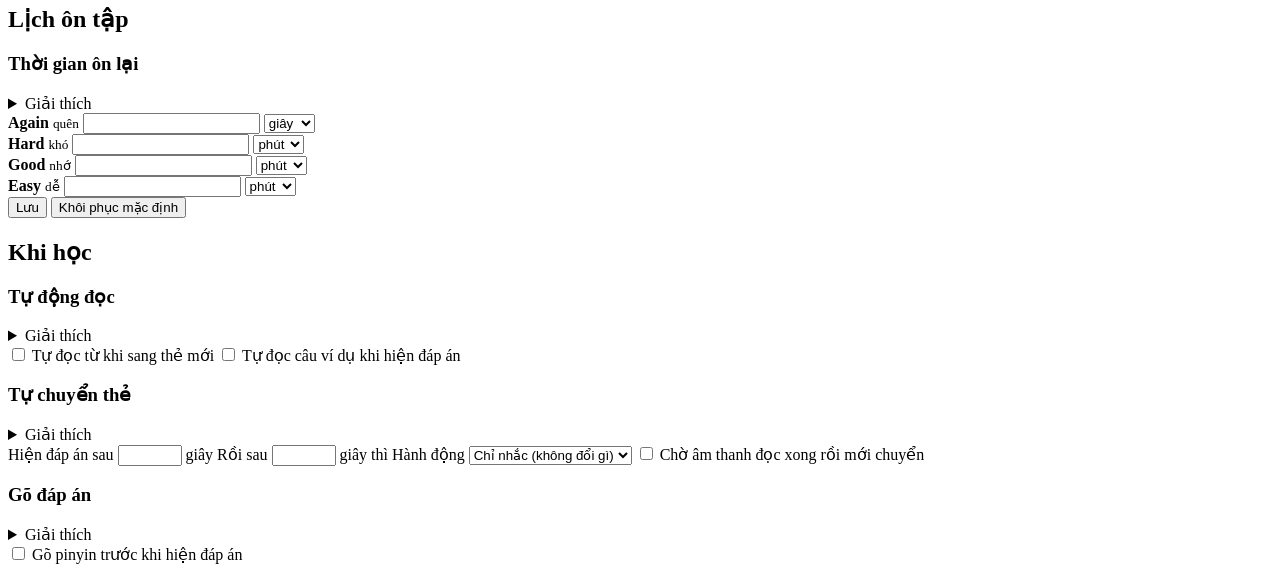
==== commit ce0853bd: "Redesign UI, image suggestions, bulk category assign, book-photo prompt, edge-tts fix" ====
--- a/frontend/index.html
+++ b/frontend/index.html
@@ -2,20 +2,61 @@
 <html lang="vi">
 <head>
 <meta charset="UTF-8">
-<meta name="viewport" content="width=device-width, initial-scale=1.0">
-<title>AnkiTool - Tạo Flashcard Tiếng Trung</title>
+<meta name="viewport" content="width=device-width, initial-scale=1.0, viewport-fit=cover">
+<title>AnkiTool</title>
+<meta name="theme-color" content="#4338ca">
+<!-- Cai duoc len man hinh chinh. crossorigin="use-credentials": khi trang dat sau dang nhap (basicauth) thi manifest van tai duoc -->
+<link rel="manifest" href="/static/manifest.webmanifest" crossorigin="use-credentials">
+<link rel="icon" type="image/png" href="/static/img/icon-192.png">
+<link rel="apple-touch-icon" href="/static/img/apple-touch-icon.png">
 <link rel="preconnect" href="https://fonts.googleapis.com">
 <link href="https://fonts.googleapis.com/css2?family=Inter:wght@400;500;600;700&family=Noto+Sans+SC:wght@400;500;700;900&display=swap" rel="stylesheet">
+<link rel="stylesheet" href="/static/css/tokens.css">
 <link rel="stylesheet" href="/static/css/base.css">
+<link rel="stylesheet" href="/static/css/components.css">
 <link rel="stylesheet" href="/static/css/forms.css">
 <link rel="stylesheet" href="/static/css/add-word.css">
 <link rel="stylesheet" href="/static/css/import.css">
 <link rel="stylesheet" href="/static/css/sidebar.css">
-<link rel="stylesheet" href="/static/css/categories.css">
+<link rel="stylesheet" href="/static/css/overview.css">
+<link rel="stylesheet" href="/static/css/library.css">
 <link rel="stylesheet" href="/static/css/study.css">
 <link rel="stylesheet" href="/static/css/settings.css">
+<link rel="stylesheet" href="/static/css/touch.css">
 </head>
 <body>
+
+<svg id="icon-sprite" width="0" height="0" style="position:absolute" aria-hidden="true" focusable="false">
+  <symbol id="i-home" viewBox="0 0 24 24"><path d="M3 10.5 12 3l9 7.5"/><path d="M5 9.5V20h14V9.5"/><path d="M10 20v-6h4v6"/></symbol>
+  <symbol id="i-study" viewBox="0 0 24 24"><rect x="3" y="7" width="14" height="14" rx="2"/><path d="M7 7V5a2 2 0 0 1 2-2h10a2 2 0 0 1 2 2v11a2 2 0 0 1-2 2h-2"/></symbol>
+  <symbol id="i-library" viewBox="0 0 24 24"><path d="M8 6h13M8 12h13M8 18h13"/><circle cx="3.5" cy="6" r="1"/><circle cx="3.5" cy="12" r="1"/><circle cx="3.5" cy="18" r="1"/></symbol>
+  <symbol id="i-plus" viewBox="0 0 24 24"><path d="M12 5v14M5 12h14"/></symbol>
+  <symbol id="i-sliders" viewBox="0 0 24 24"><path d="M4 7h10M18 7h2M4 17h2M10 17h10"/><circle cx="16" cy="7" r="2"/><circle cx="8" cy="17" r="2"/></symbol>
+  <symbol id="i-gear" viewBox="0 0 24 24"><circle cx="12" cy="12" r="3"/><path d="M19.4 15a1.65 1.65 0 0 0 .33 1.82l.06.06a2 2 0 1 1-2.83 2.83l-.06-.06a1.65 1.65 0 0 0-1.82-.33 1.65 1.65 0 0 0-1 1.51V21a2 2 0 1 1-4 0v-.09A1.65 1.65 0 0 0 9 19.4a1.65 1.65 0 0 0-1.82.33l-.06.06a2 2 0 1 1-2.83-2.83l.06-.06A1.65 1.65 0 0 0 4.68 15a1.65 1.65 0 0 0-1.51-1H3a2 2 0 1 1 0-4h.09A1.65 1.65 0 0 0 4.6 9a1.65 1.65 0 0 0-.33-1.82l-.06-.06a2 2 0 1 1 2.83-2.83l.06.06A1.65 1.65 0 0 0 9 4.68a1.65 1.65 0 0 0 1-1.51V3a2 2 0 1 1 4 0v.09a1.65 1.65 0 0 0 1 1.51 1.65 1.65 0 0 0 1.82-.33l.06-.06a2 2 0 1 1 2.83 2.83l-.06.06A1.65 1.65 0 0 0 19.4 9a1.65 1.65 0 0 0 1.51 1H21a2 2 0 1 1 0 4h-.09a1.65 1.65 0 0 0-1.51 1z"/></symbol>
+  <symbol id="i-speaker" viewBox="0 0 24 24"><path d="M11 5 6 9H3v6h3l5 4z"/><path d="M15.5 8.5a5 5 0 0 1 0 7M18.5 6a8.5 8.5 0 0 1 0 12"/></symbol>
+  <symbol id="i-edit" viewBox="0 0 24 24"><path d="M4 20h4L19 9l-4-4L4 16z"/><path d="m13.5 6.5 4 4"/></symbol>
+  <symbol id="i-trash" viewBox="0 0 24 24"><path d="M4 7h16M10 11v6M14 11v6M6 7l1 13h10l1-13M9 7V4h6v3"/></symbol>
+  <symbol id="i-upload" viewBox="0 0 24 24"><path d="M12 16V4M7 9l5-5 5 5M4 20h16"/></symbol>
+  <symbol id="i-download" viewBox="0 0 24 24"><path d="M12 4v12M7 11l5 5 5-5M4 20h16"/></symbol>
+  <symbol id="i-chevron-down" viewBox="0 0 24 24"><path d="m6 9 6 6 6-6"/></symbol>
+  <symbol id="i-chevron-right" viewBox="0 0 24 24"><path d="m9 6 6 6-6 6"/></symbol>
+  <symbol id="i-check" viewBox="0 0 24 24"><path d="m5 12 5 5 9-10"/></symbol>
+  <symbol id="i-x" viewBox="0 0 24 24"><path d="M6 6l12 12M18 6 6 18"/></symbol>
+  <symbol id="i-menu" viewBox="0 0 24 24"><path d="M4 6h16M4 12h16M4 18h16"/></symbol>
+  <symbol id="i-more" viewBox="0 0 24 24"><circle cx="5" cy="12" r="1.2" fill="currentColor"/><circle cx="12" cy="12" r="1.2" fill="currentColor"/><circle cx="19" cy="12" r="1.2" fill="currentColor"/></symbol>
+  <symbol id="i-info" viewBox="0 0 24 24"><circle cx="12" cy="12" r="9"/><path d="M12 11v5M12 8h.01"/></symbol>
+  <symbol id="i-warning" viewBox="0 0 24 24"><path d="M12 4 2.5 20h19z"/><path d="M12 10v4M12 17h.01"/></symbol>
+  <symbol id="i-back" viewBox="0 0 24 24"><path d="M19 12H5M11 6l-6 6 6 6"/></symbol>
+  <symbol id="i-play" viewBox="0 0 24 24"><path d="M7 5v14l12-7z"/></symbol>
+  <symbol id="i-refresh" viewBox="0 0 24 24"><path d="M20 11a8 8 0 1 0-2.3 5.7M20 5v6h-6"/></symbol>
+  <symbol id="i-clipboard" viewBox="0 0 24 24"><rect x="8" y="3" width="8" height="4" rx="1"/><path d="M8 5H6a2 2 0 0 0-2 2v12a2 2 0 0 0 2 2h12a2 2 0 0 0 2-2V7a2 2 0 0 0-2-2h-2"/></symbol>
+  <symbol id="i-eye" viewBox="0 0 24 24"><path d="M2 12s3.5-7 10-7 10 7 10 7-3.5 7-10 7-10-7-10-7z"/><circle cx="12" cy="12" r="3"/></symbol>
+  <symbol id="i-eye-off" viewBox="0 0 24 24"><path d="M3 3l18 18M10.6 6.1A9.8 9.8 0 0 1 12 6c6.5 0 10 6 10 6a17 17 0 0 1-3.2 3.9M6.7 7.7C3.9 9.5 2 12 2 12s3.5 6 10 6c1.4 0 2.7-.3 3.8-.7"/></symbol>
+  <symbol id="i-image" viewBox="0 0 24 24"><rect x="3" y="4" width="18" height="16" rx="2"/><circle cx="9" cy="10" r="1.5"/><path d="m21 16-5-5-8 8"/></symbol>
+  <symbol id="i-search" viewBox="0 0 24 24"><circle cx="11" cy="11" r="7"/><path d="m20 20-3.5-3.5"/></symbol>
+  <symbol id="i-folder" viewBox="0 0 24 24"><path d="M3 7a2 2 0 0 1 2-2h4l2 2h8a2 2 0 0 1 2 2v9a2 2 0 0 1-2 2H5a2 2 0 0 1-2-2z"/></symbol>
+</svg>
+<a class="skip-link" id="skip-link" href="#main">Bỏ qua tới nội dung</a>
 
 <div class="app-shell" id="app-shell">
 <script>
@@ -29,26 +70,31 @@
 </script>
 
 <!-- MENU CHỨC NĂNG (bên trái, thu gọn được; trên màn hình hẹp là ngăn kéo) -->
-<aside class="sidebar" id="sidebar" aria-label="Menu chức năng">
+<aside class="sidebar" id="sidebar" aria-label="Menu chính">
   <div class="sidebar-brand">
-    <span class="brand-mark">汉</span>
-    <div class="brand-text">
-      <h1>AnkiTool</h1>
-      <p>Trình tạo Flashcard tiếng Trung cho Anki</p>
-    </div>
-  </div>
-  <nav class="sidebar-nav">
-    <button type="button" class="tab-btn active" data-tab="tab-add" title="Thêm từ mới" aria-label="Thêm từ mới">
-      <span class="nav-icon" aria-hidden="true">📝</span><span class="nav-label">Thêm từ mới</span>
-    </button>
-    <button type="button" class="tab-btn" data-tab="tab-categories" title="Quản lý danh mục" aria-label="Quản lý danh mục">
-      <span class="nav-icon" aria-hidden="true">🗂️</span><span class="nav-label">Quản lý danh mục</span>
+    <span class="brand-mark" aria-hidden="true">汉</span>
+    <span class="brand-name">AnkiTool</span>
+  </div>
+
+  <button type="button" class="btn btn-primary nav-add tab-btn" data-tab="tab-add" title="Thêm từ" aria-label="Thêm từ">
+    <svg class="icon" aria-hidden="true" focusable="false"><use href="#i-plus"></use></svg><span class="nav-label">Thêm từ</span>
+  </button>
+
+  <nav class="sidebar-nav" aria-label="Chức năng">
+    <button type="button" class="tab-btn" data-tab="tab-home" title="Tổng quan" aria-label="Tổng quan">
+      <span class="nav-icon"><svg class="icon" aria-hidden="true" focusable="false"><use href="#i-home"></use></svg></span><span class="nav-label">Tổng quan</span>
     </button>
     <button type="button" class="tab-btn" data-tab="tab-study" title="Học" aria-label="Học">
-      <span class="nav-icon" aria-hidden="true">🎓</span><span class="nav-label">Học</span>
+      <span class="nav-icon"><svg class="icon" aria-hidden="true" focusable="false"><use href="#i-study"></use></svg></span><span class="nav-label">Học</span>
     </button>
+    <button type="button" class="tab-btn" data-tab="tab-library" title="Từ vựng" aria-label="Từ vựng">
+      <span class="nav-icon"><svg class="icon" aria-hidden="true" focusable="false"><use href="#i-library"></use></svg></span><span class="nav-label">Từ vựng</span>
+    </button>
+  </nav>
+
+  <nav class="sidebar-nav sidebar-nav-bottom" aria-label="Cài đặt">
     <button type="button" class="tab-btn" data-tab="tab-settings" title="Cài đặt" aria-label="Cài đặt">
-      <span class="nav-icon" aria-hidden="true">⚙️</span><span class="nav-label">Cài đặt</span>
+      <span class="nav-icon"><svg class="icon" aria-hidden="true" focusable="false"><use href="#i-sliders"></use></svg></span><span class="nav-label">Cài đặt</span>
     </button>
   </nav>
 </aside>
@@ -56,270 +102,450 @@
 
 <div class="app-main">
 
-<!-- THANH TRÊN CÙNG: nút menu, tên chức năng đang mở, số từ -->
+<!-- THANH TRÊN CÙNG: nút menu và tên trang đang mở -->
 <header class="topbar">
-  <button type="button" class="topbar-toggle" id="sidebar-toggle" aria-controls="sidebar" aria-expanded="true" title="Thu gọn/mở menu" aria-label="Thu gọn/mở menu">☰</button>
-  <h2 class="topbar-title" id="topbar-title">Thêm từ mới</h2>
-  <div class="word-count" id="word-count">0 từ</div>
+  <button type="button" class="topbar-toggle" id="sidebar-toggle" aria-controls="sidebar" aria-expanded="true" title="Thu gọn/mở menu" aria-label="Thu gọn/mở menu"><svg class="icon" aria-hidden="true" focusable="false"><use href="#i-menu"></use></svg></button>
+  <h1 class="topbar-title" id="topbar-title">Tổng quan</h1>
 </header>
 
-<main class="layout tab-panel" id="tab-add">
-
-  <!-- CỘT TRÁI: form + danh sách -->
-  <section class="panel form-panel">
-    <h2 id="form-title">Thêm từ mới</h2>
-    <form id="word-form">
-      <input type="hidden" id="word-id" value="">
-
-      <div class="field">
-        <label for="hanzi">Chữ Hán <span class="req">*</span></label>
-        <input type="text" id="hanzi" name="hanzi" placeholder="你好" autocomplete="off" required>
-      </div>
-
-      <div class="field-row">
-        <div class="field">
-          <label for="pinyin">Pinyin <span class="req">*</span></label>
-          <input type="text" id="pinyin" name="pinyin" placeholder="nǐ hǎo" autocomplete="off" required>
-        </div>
-        <button type="button" id="listen-btn" class="btn btn-icon" title="Nghe thử phát âm">
-          🔊 Nghe thử
-        </button>
-      </div>
-
-      <div class="field">
-        <label for="meaning">Nghĩa tiếng Việt <span class="req">*</span></label>
-        <input type="text" id="meaning" name="meaning" placeholder="xin chào" autocomplete="off" required>
-      </div>
-
-      <div class="field">
-        <label for="example">Câu ví dụ</label>
-        <textarea id="example" name="example" rows="2" placeholder="你好，很高兴认识你。(Xin chào, rất vui được gặp bạn.)"></textarea>
-      </div>
-
-      <div class="field">
-        <label for="example-pinyin">Pinyin câu ví dụ <span class="hint">(mỗi chữ Hán một âm tiết, cách nhau dấu cách, không dấu câu; bỏ trống nếu không cần)</span></label>
-        <input type="text" id="example-pinyin" name="example_pinyin" placeholder="nǐ hǎo hěn gāo xìng rèn shi nǐ" autocomplete="off">
-      </div>
-
-      <div class="field">
-        <label for="word-category">Danh mục <span class="hint">(tùy chọn, chỉ danh mục con)</span></label>
-        <select id="word-category" name="category_id">
-          <option value="">Chưa phân loại</option>
-        </select>
-      </div>
-
-      <div class="field">
-        <label for="mnemonic">Ảnh gợi nhớ <span class="hint">(hiện luôn ở mặt đáp án)</span></label>
-        <input type="file" id="mnemonic" name="mnemonic" accept=".gif,.png,.jpg,.jpeg,.webp,.svg">
-        <div class="paste-zone" id="mnemonic-paste-zone" tabindex="0">📋 Hoặc bấm vào đây rồi dán ảnh (Ctrl+V)</div>
-        <p class="paste-status" id="mnemonic-paste-status"></p>
-        <div id="mnemonic-current" class="gif-current hidden">
-          <span>Ảnh hiện tại đã lưu.</span>
-          <button type="button" id="remove-mnemonic-btn" class="btn btn-tiny btn-danger">Xóa ảnh</button>
-        </div>
-      </div>
-
-      <div class="field">
-        <label for="gif">Ảnh GIF nét viết <span class="hint">(ẩn sẵn, bấm nút mới hiện)</span></label>
-        <input type="file" id="gif" name="gif" accept=".gif,.png,.jpg,.jpeg,.webp,.svg">
-        <div class="paste-zone" id="gif-paste-zone" tabindex="0">📋 Hoặc bấm vào đây rồi dán ảnh (Ctrl+V)</div>
-        <p class="paste-status" id="gif-paste-status"></p>
-        <div id="gif-current" class="gif-current hidden">
-          <span>Ảnh hiện tại đã lưu.</span>
-          <button type="button" id="remove-gif-btn" class="btn btn-tiny btn-danger">Xóa ảnh</button>
-        </div>
-      </div>
-
-      <div class="form-actions">
-        <button type="submit" class="btn btn-primary" id="save-btn">Lưu từ</button>
-        <button type="button" class="btn btn-ghost hidden" id="cancel-edit-btn">Hủy sửa</button>
-      </div>
-      <p class="form-msg" id="form-msg"></p>
-    </form>
-
-    <hr class="divider">
-
-    <div class="list-heading">
-      <h2>Danh sách từ đã thêm</h2>
-      <button type="button" class="btn btn-icon" id="import-open-btn" title="Nhập nhiều từ từ file CSV (do AI tạo)">📥 Nhập từ CSV</button>
+<main id="main" tabindex="-1">
+
+<!-- TRANG: Tổng quan -->
+<section class="tab-panel hidden" id="tab-home" aria-label="Tổng quan">
+  <div class="page home">
+
+    <div class="card state-card error-state hidden" id="home-error" role="alert">
+      <h2>Không tải được dữ liệu</h2>
+      <p>Kiểm tra kết nối tới máy chủ rồi thử lại.</p>
+      <button type="button" class="btn btn-secondary" id="home-retry-btn"><svg class="icon" aria-hidden="true" focusable="false"><use href="#i-refresh"></use></svg>Thử lại</button>
     </div>
-    <div class="list-filter">
-      <div class="field">
-        <label for="list-scope">Xem theo danh mục</label>
-        <select id="list-scope">
-          <option value="">Tất cả danh mục</option>
-          <option value="uncategorized">Chưa phân loại</option>
-        </select>
-      </div>
-      <span class="list-count" id="list-count">0 từ</span>
+
+    <section class="card home-onboarding hidden" id="home-onboarding" aria-labelledby="home-onboarding-title">
+      <h2 id="home-onboarding-title">Bắt đầu với AnkiTool</h2>
+      <p class="text-muted">Chưa có từ nào. Ba bước để học tiếng Trung và mang thẻ sang Anki:</p>
+      <ol class="steps">
+        <li>
+          <span class="step-num" aria-hidden="true">1</span>
+          <div class="step-body">
+            <h3>Thêm từ</h3>
+            <p>Thêm từng từ, hoặc nhập nhiều từ cùng lúc từ file CSV do AI tạo.</p>
+            <div class="step-actions">
+              <button type="button" class="btn btn-primary" data-nav="tab-add"><svg class="icon" aria-hidden="true" focusable="false"><use href="#i-plus"></use></svg>Thêm từ đầu tiên</button>
+              <button type="button" class="btn btn-secondary" data-action="open-import"><svg class="icon" aria-hidden="true" focusable="false"><use href="#i-upload"></use></svg>Nhập từ CSV</button>
+            </div>
+          </div>
+        </li>
+        <li>
+          <span class="step-num" aria-hidden="true">2</span>
+          <div class="step-body">
+            <h3>Học</h3>
+            <p>Học các thẻ đến hạn; app tự lên lịch ôn lại theo mức nhớ của bạn.</p>
+            <div class="step-actions"><button type="button" class="btn btn-secondary" data-nav="tab-study"><svg class="icon" aria-hidden="true" focusable="false"><use href="#i-study"></use></svg>Mở trang Học</button></div>
+          </div>
+        </li>
+        <li>
+          <span class="step-num" aria-hidden="true">3</span>
+          <div class="step-body">
+            <h3>Xuất sang Anki</h3>
+            <p>Tải file .apkg chứa các từ của một danh mục, rồi nhập vào Anki.</p>
+            <div class="step-actions"><button type="button" class="btn btn-secondary" data-nav="tab-library"><svg class="icon" aria-hidden="true" focusable="false"><use href="#i-download"></use></svg>Mở Từ vựng</button></div>
+          </div>
+        </li>
+      </ol>
+    </section>
+
+    <div id="home-content">
+      <section class="card home-today" aria-labelledby="home-today-title">
+        <div class="home-today-main">
+          <h2 id="home-today-title">Hôm nay</h2>
+          <p class="home-today-msg text-muted" id="home-today-msg"><span class="skeleton">Đang tải số thẻ cần học</span></p>
+          <div class="home-counters">
+            <div class="counter"><span class="counter-num state-new" id="home-new"><span class="skeleton">00</span></span><span class="counter-label">Mới</span></div>
+            <div class="counter"><span class="counter-num state-learn" id="home-learn"><span class="skeleton">00</span></span><span class="counter-label">Đang học</span></div>
+            <div class="counter"><span class="counter-num state-review" id="home-review"><span class="skeleton">00</span></span><span class="counter-label">Ôn lại</span></div>
+            <div class="counter counter-total"><span class="counter-num" id="home-due-total"><span class="skeleton">00</span></span><span class="counter-label">Tổng</span></div>
+          </div>
+        </div>
+        <button type="button" class="btn btn-primary btn-lg" id="home-study-btn"><svg class="icon" aria-hidden="true" focusable="false"><use href="#i-play"></use></svg>Học ngay</button>
+      </section>
+
+      <div class="home-grid">
+        <section class="card" aria-labelledby="home-decks-title">
+          <div class="card-head">
+            <h2 id="home-decks-title">Bộ thẻ</h2>
+            <button type="button" class="btn btn-ghost btn-sm" data-nav="tab-library">Quản lý từ vựng<svg class="icon" aria-hidden="true" focusable="false"><use href="#i-chevron-right"></use></svg></button>
+          </div>
+          <div id="home-decks" class="deck-table"></div>
+        </section>
+
+        <div class="home-side">
+          <section class="card" id="home-collection" aria-labelledby="home-collection-title">
+            <h2 id="home-collection-title">Kho từ</h2>
+            <p class="collection-total"><span class="collection-total-num" id="home-total"><span class="skeleton">00</span></span> từ</p>
+            <div class="collection-bar" id="home-bar" role="img" aria-label="Tỉ lệ từ chưa học, đang học và đã thuộc"></div>
+            <ul class="collection-legend">
+              <li><span class="legend-swatch legend-new" aria-hidden="true"></span>Chưa học <b id="home-c-new">0</b></li>
+              <li><span class="legend-swatch legend-learning" aria-hidden="true"></span>Đang học <b id="home-c-learning">0</b></li>
+              <li><span class="legend-swatch legend-mature" aria-hidden="true"></span>Đã thuộc <b id="home-c-mature">0</b></li>
+            </ul>
+            <p class="field-help">Đã thuộc = đã ôn và khoảng cách ôn lại từ 21 ngày trở lên.</p>
+          </section>
+
+          <section class="card" aria-labelledby="home-quick-title">
+            <h2 id="home-quick-title">Thêm từ</h2>
+            <div class="home-quick">
+              <button type="button" class="btn btn-secondary" data-nav="tab-add"><svg class="icon" aria-hidden="true" focusable="false"><use href="#i-plus"></use></svg>Thêm từ</button>
+              <button type="button" class="btn btn-secondary" data-action="open-import"><svg class="icon" aria-hidden="true" focusable="false"><use href="#i-upload"></use></svg>Nhập từ CSV</button>
+            </div>
+          </section>
+        </div>
+      </div>
     </div>
-    <div id="word-list" class="word-list"></div>
-
-    <div class="export-box">
-      <div class="field">
-        <label for="deck-name">Tên bộ thẻ (deck)</label>
-        <input type="text" id="deck-name" value="MyChineseDeck" autocomplete="off">
-      </div>
-      <button type="button" id="export-btn" class="btn btn-export">⬇ Xuất file .apkg <span id="export-count"></span></button>
-      <p class="export-hint">File chỉ chứa các từ đang hiện trong danh sách (theo danh mục đã chọn). Sau khi tải xong: mở Anki → File → Import... → chọn file vừa tải.</p>
-    </div>
-  </section>
-
-  <!-- CỘT PHẢI: preview -->
-  <section class="panel preview-panel">
-    <h2>Xem trước thẻ</h2>
-    <p class="preview-hint">Bấm vào thẻ để lật mặt trước / mặt sau — giống hệt khi học trong Anki.</p>
-
-    <div class="flip-wrap">
-      <div class="flip-card" id="flip-card">
-        <div class="flip-inner" id="flip-inner">
-
-          <div class="flip-face flip-front card-surface">
-            <div class="hanzi" id="p-hanzi-front">你好</div>
-            <div class="pinyin" id="p-pinyin-front">nǐ hǎo</div>
-            <button type="button" class="audio-btn" id="play-audio-btn" title="Phát âm">🔊</button>
-          </div>
-
-          <div class="flip-face flip-back card-surface">
-            <div class="hanzi" id="p-hanzi-back">你好</div>
-            <div class="pinyin" id="p-pinyin-back">nǐ hǎo</div>
-            <hr>
-            <div class="meaning" id="p-meaning">xin chào</div>
-            <div class="example" id="p-example"></div>
-            <div class="example-tools">
-              <button type="button" class="example-audio-btn hidden" id="example-audio-btn" title="Đọc cả câu ví dụ" aria-label="Đọc cả câu ví dụ">🔊</button>
-              <button type="button" class="toggle-gif-btn toggle-pinyin-btn hidden" id="toggle-pinyin-btn">🔤 Hiện pinyin</button>
-            </div>
-            <div class="mnemonic" id="p-mnemonic"></div>
-            <button type="button" class="toggle-gif-btn hidden" id="toggle-gif-btn">✍️ Xem cách viết nét</button>
-            <div class="gif-content" id="p-gif"></div>
-          </div>
-
-        </div>
-      </div>
-    </div>
-    <p class="flip-tip" id="flip-tip">Bấm vào thẻ để xem đáp án</p>
-  </section>
-
-</main>
-
-<!-- TAB: Quản lý danh mục -->
-<section class="tab-panel hidden" id="tab-categories">
-  <div class="layout layout-single">
-    <section class="panel">
-      <h2>Quản lý danh mục</h2>
-      <p class="preview-hint">Bấm tên danh mục để học danh mục đó. Dùng ⚙ để đổi tên, thêm danh mục con hoặc xóa (tối đa 2 cấp; xóa bị chặn nếu còn danh mục con hoặc còn từ bên trong). Các cột chỉ đếm từ đến hạn hôm nay.</p>
-
-      <div class="category-add-row">
-        <input type="text" id="new-parent-name" placeholder="Tên danh mục cha mới" autocomplete="off">
-        <button type="button" id="add-parent-btn" class="btn btn-primary">+ Thêm danh mục cha</button>
-      </div>
-      <p class="form-msg" id="category-msg"></p>
-
-      <div id="deck-table" class="deck-table"></div>
-    </section>
-
-    <section class="panel">
-      <h2>Gán từ vào danh mục</h2>
-      <div class="assign-controls">
-        <label for="assign-scope">Danh mục</label>
-        <select id="assign-scope"></select>
-      </div>
-      <div id="assign-list" class="assign-list"></div>
-    </section>
-  </div>
-
-  <div class="gear-menu hidden" id="gear-menu"></div>
+  </div>
 </section>
 
-<!-- TAB: Học -->
+<!-- TAB: Học (kiểu Anki: nền phẳng, đáp án hiện dưới câu hỏi, thanh dưới 3 vùng) -->
 <section class="tab-panel hidden" id="tab-study">
   <div class="layout layout-study">
-    <section class="panel study-panel">
-      <h2>Học</h2>
+    <section class="study-panel">
       <div class="study-controls">
         <label for="study-category-filter">Phạm vi học</label>
         <select id="study-category-filter">
           <option value="">Tất cả danh mục</option>
         </select>
-        <span class="study-remaining" id="study-remaining"></span>
       </div>
 
       <div id="study-empty" class="study-empty hidden">
-        🎉 Không còn từ nào đến hạn ngay bây giờ. Quay lại sau nhé!
+        <p>Không còn từ nào đến hạn ngay bây giờ. Quay lại sau nhé!</p>
+        <p class="study-buried-note hidden" id="study-buried-note">
+          <span id="study-buried-text"></span>
+          <button type="button" class="btn btn-ghost" id="study-unbury-btn">Bỏ hoãn</button>
+        </p>
       </div>
 
       <div id="study-waiting" class="study-waiting hidden">
-        ⏳ Đang chờ thẻ tiếp theo — còn <b id="study-wait-time">00:00</b>
+        Đang chờ thẻ tiếp theo — còn <b id="study-wait-time">00:00</b>
         <div class="study-waiting-hint">Thẻ sẽ tự hiện khi đến giờ.</div>
       </div>
 
-      <div id="study-card-wrap" class="flip-wrap study-flip-wrap">
-        <div class="flip-card study-card" id="study-flip-card">
-          <div class="flip-inner" id="study-flip-inner">
-
-            <div class="flip-face flip-front card-surface">
-              <div class="hanzi" id="study-hanzi-front">你好</div>
-              <div class="pinyin" id="study-pinyin-front">nǐ hǎo</div>
-              <button type="button" class="audio-btn" id="study-play-audio-btn" title="Phát âm">🔊</button>
-            </div>
-
-            <div class="flip-face flip-back card-surface">
-              <div class="hanzi" id="study-hanzi-back">你好</div>
-              <div class="pinyin" id="study-pinyin-back">nǐ hǎo</div>
-              <hr>
-              <div class="meaning" id="study-meaning">xin chào</div>
-              <div class="example" id="study-example"></div>
-              <div class="example-tools">
-                <button type="button" class="example-audio-btn hidden" id="study-example-audio-btn" title="Đọc cả câu ví dụ" aria-label="Đọc cả câu ví dụ">🔊</button>
-                <button type="button" class="toggle-gif-btn toggle-pinyin-btn hidden" id="study-toggle-pinyin-btn">🔤 Hiện pinyin</button>
-              </div>
-              <div class="mnemonic" id="study-mnemonic"></div>
-              <button type="button" class="toggle-gif-btn hidden" id="study-toggle-gif-btn">✍️ Xem cách viết nét</button>
-              <div class="gif-content" id="study-gif"></div>
-            </div>
-
-          </div>
-        </div>
-      </div>
-    </section>
-  </div>
-
+      <div id="study-card-wrap" class="study-card-wrap">
+        <div class="study-card" id="study-card">
+
+          <!-- CÂU HỎI: luôn nằm trên -->
+          <div class="study-q" id="study-q">
+            <div class="hanzi" id="study-hanzi-front">你好</div>
+            <div class="pinyin" id="study-pinyin-front">nǐ hǎo</div>
+            <button type="button" class="audio-btn" id="study-play-audio-btn" title="Phát âm (R)" aria-label="Phát âm"><svg class="icon" aria-hidden="true" focusable="false"><use href="#i-speaker"></use></svg></button>
+            <div class="study-type hidden" id="study-type">
+              <input type="text" id="study-type-input" class="study-type-input" placeholder="Gõ pinyin rồi nhấn Enter"
+                     autocomplete="off" autocapitalize="off" autocorrect="off" spellcheck="false" aria-label="Gõ pinyin của từ">
+            </div>
+            <p class="study-hint" id="study-hint">Chạm vào bất kỳ đâu để xem đáp án · Vuốt phải: Good · Vuốt trái: Again</p>
+          </div>
+
+          <!-- ĐÁP ÁN: hiện ngay dưới câu hỏi, ngăn bằng đường kẻ -->
+          <div class="study-a hidden" id="study-a">
+            <hr id="study-answer-anchor">
+            <div class="study-type-result hidden" id="study-type-result"></div>
+            <div class="meaning" id="study-meaning">xin chào</div>
+            <div class="example" id="study-example"></div>
+            <div class="example-tools">
+              <button type="button" class="example-audio-btn hidden" id="study-example-audio-btn" title="Đọc cả câu ví dụ (R)" aria-label="Đọc cả câu ví dụ"><svg class="icon" aria-hidden="true" focusable="false"><use href="#i-speaker"></use></svg></button>
+              <button type="button" class="toggle-gif-btn toggle-pinyin-btn hidden" id="study-toggle-pinyin-btn"><svg class="icon" aria-hidden="true" focusable="false"><use href="#i-eye"></use></svg>Hiện pinyin</button>
+            </div>
+            <div class="mnemonic" id="study-mnemonic"></div>
+            <button type="button" class="toggle-gif-btn hidden" id="study-toggle-gif-btn"><svg class="icon" aria-hidden="true" focusable="false"><use href="#i-edit"></use></svg>Xem cách viết nét</button>
+            <div class="gif-content" id="study-gif"></div>
+          </div>
+
+        </div>
+      </div>
+    </section>
+  </div>
+
+  <div class="study-toast hidden" id="study-toast" role="status" aria-live="polite"></div>
+
+  <!-- THANH DƯỚI: Sửa từ | bộ đếm + Hiện đáp án / 4 nút chấm | Thêm -->
   <div class="study-bar hidden" id="study-bar">
     <div class="study-bar-inner">
-      <button type="button" class="btn study-show-btn" id="study-show-btn">Hiện đáp án</button>
-      <div class="study-grades hidden" id="study-grades">
-        <div class="study-grade">
-          <span class="study-grade-time" id="study-time-again"></span>
-          <button type="button" class="btn btn-grade btn-grade-again" data-grade="again">Again</button>
-        </div>
-        <div class="study-grade">
-          <span class="study-grade-time" id="study-time-hard"></span>
-          <button type="button" class="btn btn-grade btn-grade-hard" data-grade="hard">Hard</button>
-        </div>
-        <div class="study-grade">
-          <span class="study-grade-time" id="study-time-good"></span>
-          <button type="button" class="btn btn-grade btn-grade-good" data-grade="good">Good</button>
-        </div>
-        <div class="study-grade">
-          <span class="study-grade-time" id="study-time-easy"></span>
-          <button type="button" class="btn btn-grade btn-grade-easy" data-grade="easy">Easy</button>
+      <div class="study-bar-left">
+        <button type="button" class="study-side-btn" id="study-edit-btn" title="Sửa từ (E)" aria-label="Sửa từ">
+          <svg class="icon" aria-hidden="true" focusable="false"><use href="#i-edit"></use></svg><span class="side-label">Sửa từ</span>
+        </button>
+      </div>
+
+      <div class="study-bar-mid">
+        <div class="study-counts" id="study-counts" role="group" aria-label="Số từ còn lại: mới, đang học, ôn lại"></div>
+        <div class="study-grades" id="study-grades">
+          <div class="study-grade">
+            <span class="study-grade-time" id="study-time-again"></span>
+            <button type="button" class="btn btn-grade btn-grade-again" data-grade="again" title="Again (1)">Again</button>
+          </div>
+          <div class="study-grade">
+            <span class="study-grade-time" id="study-time-hard"></span>
+            <button type="button" class="btn btn-grade btn-grade-hard" data-grade="hard" title="Hard (2)">Hard</button>
+          </div>
+          <div class="study-grade">
+            <span class="study-grade-time" id="study-time-good"></span>
+            <button type="button" class="btn btn-grade btn-grade-good" data-grade="good" title="Good (3; Space sau khi hiện đáp án)">Good</button>
+          </div>
+          <div class="study-grade">
+            <span class="study-grade-time" id="study-time-easy"></span>
+            <button type="button" class="btn btn-grade btn-grade-easy" data-grade="easy" title="Easy (4)">Easy</button>
+          </div>
+        </div>
+      </div>
+
+      <div class="study-bar-right">
+        <span class="study-auto-label hidden" id="study-auto-label" title="Tự chuyển thẻ đang bật (Shift+A để tắt)">⏱ Tự chuyển</span>
+        <div class="study-more">
+          <button type="button" class="study-side-btn" id="study-more-btn" aria-haspopup="menu" aria-expanded="false" title="Thêm">
+            <span class="side-label">Thêm</span><svg class="icon" aria-hidden="true" focusable="false"><use href="#i-chevron-down"></use></svg>
+          </button>
+          <div class="study-more-menu hidden" id="study-more-menu" role="menu">
+            <button type="button" role="menuitem" data-action="bury"><span class="menu-check"></span><span class="menu-text">Hoãn thẻ</span><kbd>-</kbd></button>
+            <button type="button" role="menuitem" data-action="replay"><span class="menu-check"></span><span class="menu-text">Nghe lại</span><kbd>R</kbd></button>
+            <button type="button" role="menuitem" data-action="auto" aria-checked="false"><span class="menu-check"></span><span class="menu-text">Tự chuyển thẻ</span><kbd>Shift+A</kbd></button>
+          </div>
         </div>
       </div>
     </div>
   </div>
 </section>
 
-<!-- TAB: Cài đặt -->
-<section class="tab-panel hidden" id="tab-settings">
-  <div class="layout layout-settings">
-    <section class="panel settings-section" id="settings-review-timing">
-      <h2>Thời gian ôn lại</h2>
-      <p class="settings-help">
-        Từ mới hoặc từ vừa bấm Again sẽ xuất hiện lại sau khoảng thời gian bạn chọn cho từng mức.
-        Từ đã thuộc (bấm Good/Easy) thì các lần sau tự giãn cách theo ngày.
-        Với <b>Again</b> bạn có thể đặt vài giây hoặc 0 để thẻ quay lại ngay (khi hết thẻ khác, thẻ Again được hiện luôn, không phải đợi).
-      </p>
+
+<!-- TRANG: Từ vựng (cây danh mục + bảng từ) -->
+<section class="tab-panel hidden" id="tab-library" aria-label="Từ vựng">
+  <div class="page library">
+
+    <aside class="card library-cats" aria-label="Danh mục">
+      <div class="card-head">
+        <h2>Danh mục</h2>
+        <button type="button" class="btn btn-secondary btn-sm" id="lib-add-category-btn"><svg class="icon" aria-hidden="true" focusable="false"><use href="#i-plus"></use></svg>Danh mục</button>
+      </div>
+      <div id="lib-categories" class="cat-list"></div>
+    </aside>
+
+    <div class="library-main">
+      <div class="field library-select">
+        <label for="lib-category-select">Danh mục</label>
+        <select id="lib-category-select"></select>
+      </div>
+
+      <div class="library-toolbar">
+        <div class="library-heading">
+          <h2 id="lib-heading">Tất cả từ</h2>
+          <span class="text-muted" id="lib-count">0 từ</span>
+        </div>
+        <div class="toolbar-actions">
+          <button type="button" class="btn btn-primary" id="lib-add-btn"><svg class="icon" aria-hidden="true" focusable="false"><use href="#i-plus"></use></svg>Thêm từ</button>
+          <button type="button" class="btn btn-secondary" data-action="open-import"><svg class="icon" aria-hidden="true" focusable="false"><use href="#i-upload"></use></svg>Nhập từ CSV</button>
+          <div class="export-wrap">
+            <button type="button" class="btn btn-secondary" id="lib-export-btn" aria-expanded="false" aria-controls="lib-export-panel"><svg class="icon" aria-hidden="true" focusable="false"><use href="#i-download"></use></svg><span id="lib-export-label">Xuất sang Anki (.apkg)</span></button>
+            <div class="popover hidden" id="lib-export-panel" role="group" aria-label="Xuất sang Anki">
+              <div class="field">
+                <label for="lib-deck-name">Tên bộ thẻ (deck)</label>
+                <input type="text" id="lib-deck-name" value="MyChineseDeck" autocomplete="off">
+              </div>
+              <p class="field-help" id="lib-export-hint">File chứa các từ đang hiển thị. Sau khi tải xong: mở Anki, chọn File, Import rồi chọn file vừa tải.</p>
+              <button type="button" class="btn btn-primary btn-block" id="lib-export-go"><svg class="icon" aria-hidden="true" focusable="false"><use href="#i-download"></use></svg>Tải file .apkg</button>
+            </div>
+          </div>
+        </div>
+      </div>
+
+      <div class="bulk-bar hidden" id="lib-bulk-bar" role="region" aria-label="Thao tác với các từ đã chọn">
+        <span class="bulk-count" id="lib-bulk-count" aria-live="polite">Đã chọn 0 từ</span>
+        <label for="lib-bulk-category" class="sr-only">Danh mục đích</label>
+        <select id="lib-bulk-category" class="cat-select"></select>
+        <button type="button" class="btn btn-primary btn-sm" id="lib-bulk-apply" disabled>Chuyển</button>
+        <button type="button" class="btn btn-ghost btn-sm" id="lib-bulk-clear">Bỏ chọn</button>
+      </div>
+
+      <div id="lib-state"></div>
+
+      <div class="table-wrap" id="lib-table-wrap">
+        <table class="table word-table" id="lib-table">
+          <thead>
+            <tr><th scope="col" class="cell-select"><label><input type="checkbox" id="lib-select-all" aria-label="Chọn tất cả từ đang hiển thị"><span class="select-all-label">Chọn tất cả</span></label></th><th scope="col">Từ</th><th scope="col">Pinyin</th><th scope="col">Nghĩa</th><th scope="col">Danh mục</th><th scope="col">Trạng thái</th><th scope="col"><span class="sr-only">Thao tác</span></th></tr>
+          </thead>
+          <tbody id="lib-rows"></tbody>
+        </table>
+      </div>
+    </div>
+
+    <div class="gear-menu hidden" id="gear-menu"></div>
+  </div>
+</section>
+
+<!-- TRANG: Thêm / sửa từ -->
+<section class="tab-panel hidden" id="tab-add" aria-label="Thêm từ">
+  <div class="layout add-layout">
+
+    <div class="add-main">
+      <div class="add-head">
+        <div class="add-head-text">
+          <button type="button" class="btn btn-ghost btn-sm hidden" id="add-back-btn" data-nav="tab-library"><svg class="icon" aria-hidden="true" focusable="false"><use href="#i-back"></use></svg>Về Từ vựng</button>
+          <h2 id="form-title">Thêm từ mới</h2>
+          <p class="text-muted hidden" id="form-subtitle"></p>
+        </div>
+        <button type="button" class="btn btn-secondary btn-sm" data-action="open-import"><svg class="icon" aria-hidden="true" focusable="false"><use href="#i-upload"></use></svg>Nhập nhiều từ từ CSV</button>
+      </div>
+
+      <form id="word-form" novalidate>
+        <input type="hidden" id="word-id" value="">
+
+        <fieldset class="card form-group">
+          <legend>Thông tin chính</legend>
+          <div class="field">
+            <label for="hanzi">Chữ Hán <span class="req" aria-hidden="true">*</span></label>
+            <input type="text" id="hanzi" name="hanzi" placeholder="你好" autocomplete="off" required aria-describedby="hanzi-error">
+            <p class="field-error hidden" id="hanzi-error"></p>
+          </div>
+
+          <div class="field-row">
+            <div class="field">
+              <label for="pinyin">Pinyin <span class="req" aria-hidden="true">*</span></label>
+              <input type="text" id="pinyin" name="pinyin" placeholder="nǐ hǎo" autocomplete="off" required aria-describedby="pinyin-error">
+              <p class="field-error hidden" id="pinyin-error"></p>
+            </div>
+            <button type="button" id="listen-btn" class="btn btn-secondary" title="Nghe thử phát âm"><svg class="icon" aria-hidden="true" focusable="false"><use href="#i-speaker"></use></svg>Nghe thử</button>
+          </div>
+
+          <div class="field">
+            <label for="meaning">Nghĩa tiếng Việt <span class="req" aria-hidden="true">*</span></label>
+            <input type="text" id="meaning" name="meaning" placeholder="xin chào" autocomplete="off" required aria-describedby="meaning-error">
+            <p class="field-error hidden" id="meaning-error"></p>
+          </div>
+        </fieldset>
+
+        <fieldset class="card form-group">
+          <legend>Câu ví dụ</legend>
+          <div class="field">
+            <label for="example">Nội dung câu</label>
+            <textarea id="example" name="example" rows="2" placeholder="你好，很高兴认识你。(Xin chào, rất vui được gặp bạn.)"></textarea>
+          </div>
+          <div class="field">
+            <label for="example-pinyin">Pinyin câu ví dụ</label>
+            <input type="text" id="example-pinyin" name="example_pinyin" placeholder="nǐ hǎo hěn gāo xìng rèn shi nǐ" autocomplete="off" aria-describedby="example-pinyin-help">
+            <p class="field-help" id="example-pinyin-help">Mỗi chữ Hán một âm tiết, cách nhau dấu cách, không dấu câu. Bỏ trống nếu không cần.</p>
+          </div>
+        </fieldset>
+
+        <fieldset class="card form-group">
+          <legend>Phân loại và hình ảnh</legend>
+          <div class="field">
+            <label for="word-category">Danh mục</label>
+            <select id="word-category" name="category_id" aria-describedby="word-category-help">
+              <option value="">Chưa phân loại</option>
+            </select>
+            <p class="field-help" id="word-category-help">Tùy chọn, chỉ chọn được danh mục con.</p>
+          </div>
+
+          <details class="image-details" open>
+            <summary><svg class="icon" aria-hidden="true" focusable="false"><use href="#i-image"></use></svg>Ảnh gợi nhớ <span class="hint">(hiện luôn ở mặt đáp án)</span></summary>
+            <div class="image-search" id="image-search">
+              <div class="image-search-row">
+                <div class="field">
+                  <label for="image-keyword">Từ khóa tìm ảnh</label>
+                  <input type="text" id="image-keyword" autocomplete="off" aria-describedby="image-keyword-help">
+                  <p class="field-help" id="image-keyword-help">Tự điền từ nghĩa của từ. Ít kết quả thì thử từ tiếng Anh (ví dụ "apple").</p>
+                </div>
+                <button type="button" class="btn btn-secondary" id="image-search-btn"><svg class="icon" aria-hidden="true" focusable="false"><use href="#i-search"></use></svg>Tìm ảnh minh hoạ</button>
+              </div>
+              <p class="image-search-status" id="image-search-status" role="status"></p>
+              <div class="image-suggestions" id="image-suggestions"></div>
+            </div>
+            <div class="field">
+              <label for="mnemonic" class="sr-only">Chọn ảnh gợi nhớ</label>
+              <input type="file" id="mnemonic" name="mnemonic" accept=".gif,.png,.jpg,.jpeg,.webp,.svg">
+              <div class="paste-zone" id="mnemonic-paste-zone" tabindex="0" role="button"><svg class="icon" aria-hidden="true" focusable="false"><use href="#i-clipboard"></use></svg>Hoặc bấm vào đây rồi dán ảnh (Ctrl+V)</div>
+              <p class="paste-status" id="mnemonic-paste-status"></p>
+              <p class="image-credit hidden" id="mnemonic-credit"></p>
+              <div id="mnemonic-current" class="gif-current hidden">
+                <span>Ảnh hiện tại đã lưu.</span>
+                <button type="button" id="remove-mnemonic-btn" class="btn btn-sm btn-danger-quiet"><svg class="icon" aria-hidden="true" focusable="false"><use href="#i-trash"></use></svg>Xóa ảnh</button>
+              </div>
+            </div>
+          </details>
+
+          <details class="image-details" open>
+            <summary><svg class="icon" aria-hidden="true" focusable="false"><use href="#i-edit"></use></svg>Ảnh GIF nét viết <span class="hint">(ẩn sẵn, bấm nút mới hiện)</span></summary>
+            <div class="field">
+              <label for="gif" class="sr-only">Chọn ảnh nét viết</label>
+              <input type="file" id="gif" name="gif" accept=".gif,.png,.jpg,.jpeg,.webp,.svg">
+              <div class="paste-zone" id="gif-paste-zone" tabindex="0" role="button"><svg class="icon" aria-hidden="true" focusable="false"><use href="#i-clipboard"></use></svg>Hoặc bấm vào đây rồi dán ảnh (Ctrl+V)</div>
+              <p class="paste-status" id="gif-paste-status"></p>
+              <div id="gif-current" class="gif-current hidden">
+                <span>Ảnh hiện tại đã lưu.</span>
+                <button type="button" id="remove-gif-btn" class="btn btn-sm btn-danger-quiet"><svg class="icon" aria-hidden="true" focusable="false"><use href="#i-trash"></use></svg>Xóa ảnh</button>
+              </div>
+            </div>
+          </details>
+        </fieldset>
+
+        <div class="form-actions">
+          <button type="submit" class="btn btn-primary" id="save-btn">Lưu từ</button>
+          <button type="button" class="btn btn-ghost hidden" id="cancel-edit-btn">Hủy sửa</button>
+        </div>
+        <p class="form-msg" id="form-msg" role="status"></p>
+      </form>
+    </div>
+
+    <!-- XEM TRƯỚC THẺ -->
+    <section class="card preview-panel">
+      <h2>Xem trước thẻ</h2>
+      <p class="preview-hint">Bấm vào thẻ để lật mặt trước / mặt sau, giống hệt khi học trong Anki.</p>
+
+      <div class="flip-wrap">
+        <div class="flip-card" id="flip-card">
+          <div class="flip-inner" id="flip-inner">
+
+            <div class="flip-face flip-front card-surface">
+              <div class="hanzi" id="p-hanzi-front">你好</div>
+              <div class="pinyin" id="p-pinyin-front">nǐ hǎo</div>
+              <button type="button" class="audio-btn" id="play-audio-btn" title="Phát âm" aria-label="Phát âm"><svg class="icon" aria-hidden="true" focusable="false"><use href="#i-speaker"></use></svg></button>
+            </div>
+
+            <div class="flip-face flip-back card-surface">
+              <div class="hanzi" id="p-hanzi-back">你好</div>
+              <div class="pinyin" id="p-pinyin-back">nǐ hǎo</div>
+              <hr>
+              <div class="meaning" id="p-meaning">xin chào</div>
+              <div class="example" id="p-example"></div>
+              <div class="example-tools">
+                <button type="button" class="example-audio-btn hidden" id="example-audio-btn" title="Đọc cả câu ví dụ" aria-label="Đọc cả câu ví dụ"><svg class="icon" aria-hidden="true" focusable="false"><use href="#i-speaker"></use></svg></button>
+                <button type="button" class="toggle-gif-btn toggle-pinyin-btn hidden" id="toggle-pinyin-btn"><svg class="icon" aria-hidden="true" focusable="false"><use href="#i-eye"></use></svg>Hiện pinyin</button>
+              </div>
+              <div class="mnemonic" id="p-mnemonic"></div>
+              <button type="button" class="toggle-gif-btn hidden" id="toggle-gif-btn"><svg class="icon" aria-hidden="true" focusable="false"><use href="#i-edit"></use></svg>Xem cách viết nét</button>
+              <div class="gif-content" id="p-gif"></div>
+            </div>
+
+          </div>
+        </div>
+      </div>
+      <button type="button" class="btn btn-ghost btn-sm flip-tip" id="flip-tip" aria-controls="flip-card">Bấm vào thẻ để xem đáp án</button>
+    </section>
+
+  </div>
+</section>
+
+<!-- TRANG: Cài đặt -->
+<section class="tab-panel hidden" id="tab-settings" aria-label="Cài đặt">
+  <div class="page settings-page">
+
+    <h2 class="settings-group-title">Lịch ôn tập</h2>
+    <section class="card settings-section" id="settings-review-timing" aria-labelledby="timing-title">
+      <h3 id="timing-title">Thời gian ôn lại</h3>
+      <details class="help">
+        <summary>Giải thích</summary>
+        <p class="settings-help">
+          Từ mới hoặc từ vừa bấm Again sẽ xuất hiện lại sau khoảng thời gian bạn chọn cho từng mức.
+          Từ đã thuộc (bấm Good/Easy) thì các lần sau tự giãn cách theo ngày.
+          Với <b>Again</b> bạn có thể đặt vài giây hoặc 0 để thẻ quay lại ngay (khi hết thẻ khác, thẻ Again được hiện luôn, không phải đợi).
+        </p>
+      </details>
       <div class="timing-rows">
         <div class="timing-row" data-grade="again">
           <span class="timing-label"><b>Again</b> <small>quên</small></span>
@@ -352,21 +578,100 @@
       </div>
       <div class="settings-actions">
         <button type="button" class="btn btn-primary" id="timing-save-btn">Lưu</button>
-        <button type="button" class="btn" id="timing-reset-btn">Khôi phục mặc định</button>
-        <span class="form-msg" id="timing-msg"></span>
-      </div>
+        <button type="button" class="btn btn-secondary" id="timing-reset-btn">Khôi phục mặc định</button>
+        <span class="form-msg" id="timing-msg" role="status"></span>
+      </div>
+    </section>
+
+    <h2 class="settings-group-title">Khi học</h2>
+    <section class="card settings-section" id="settings-study-autoplay" aria-labelledby="autoplay-title">
+      <h3 id="autoplay-title">Tự động đọc</h3>
+      <details class="help">
+        <summary>Giải thích</summary>
+        <p class="settings-help">
+          Ở trang Học, app có thể tự đọc để bạn khỏi bấm nút loa ở từng thẻ. Đổi công tắc là lưu ngay; có hiệu lực từ lần mở trang Học kế tiếp.
+          Nếu trình duyệt chặn tự phát âm thanh (thường gặp trên iPhone/Safari) thì thẻ vẫn học bình thường, bạn bấm nút loa để nghe.
+        </p>
+      </details>
+      <div class="switch-rows">
+        <label class="switch">
+          <input type="checkbox" role="switch" id="autoplay-word">
+          <span>Tự đọc từ khi sang thẻ mới</span>
+        </label>
+        <label class="switch">
+          <input type="checkbox" role="switch" id="autoplay-example">
+          <span>Tự đọc câu ví dụ khi hiện đáp án</span>
+        </label>
+      </div>
+      <p class="form-msg" id="autoplay-msg" role="status"></p>
+    </section>
+
+    <section class="card settings-section" id="settings-study-auto-advance" aria-labelledby="aa-title">
+      <h3 id="aa-title">Tự chuyển thẻ</h3>
+      <details class="help">
+        <summary>Giải thích</summary>
+        <p class="settings-help">
+          Khi học, bật hoặc tắt bằng phím <b>Shift+A</b> hoặc menu "Thêm" (mỗi lần tải lại trang sẽ tắt). Khi bật, app tự hiện đáp án rồi tự làm một hành động sau khoảng thời gian dưới đây.
+          Đặt <b>0</b> giây để bỏ bước đó. Đổi là lưu ngay; có hiệu lực từ lần mở trang Học kế tiếp.
+        </p>
+      </details>
+      <div class="aa-rows">
+        <label class="aa-row">
+          <span>Hiện đáp án sau</span>
+          <span class="aa-input"><input type="number" min="0" max="3600" step="1" inputmode="numeric" id="aa-question"> giây</span>
+        </label>
+        <label class="aa-row">
+          <span>Rồi sau</span>
+          <span class="aa-input"><input type="number" min="0" max="3600" step="1" inputmode="numeric" id="aa-answer"> giây thì</span>
+        </label>
+        <label class="aa-row">
+          <span>Hành động</span>
+          <select id="aa-action">
+            <option value="remind">Chỉ nhắc (không đổi gì)</option>
+            <option value="again">Chấm Again</option>
+            <option value="hard">Chấm Hard</option>
+            <option value="good">Chấm Good</option>
+            <option value="bury">Hoãn thẻ đến ngày mai</option>
+          </select>
+        </label>
+        <label class="switch">
+          <input type="checkbox" role="switch" id="aa-wait-audio">
+          <span>Chờ âm thanh đọc xong rồi mới chuyển</span>
+        </label>
+      </div>
+      <p class="form-msg" id="aa-msg" role="status"></p>
+    </section>
+
+    <section class="card settings-section" id="settings-study-type-answer" aria-labelledby="ta-title">
+      <h3 id="ta-title">Gõ đáp án</h3>
+      <details class="help">
+        <summary>Giải thích</summary>
+        <p class="settings-help">
+          Khi bật, mặt câu hỏi ẩn pinyin và có ô để bạn gõ pinyin của từ rồi nhấn Enter. Khi hiện đáp án, phần bạn gõ được tô
+          xanh (đúng), đỏ (sai), xám (thiếu). So khớp bỏ qua dấu thanh, hoa/thường và khoảng trắng (<code>v</code> = <code>ü</code>).
+          Chỉ để tham khảo, không tự chấm điểm. Đổi là lưu ngay; có hiệu lực từ lần mở trang Học kế tiếp.
+        </p>
+      </details>
+      <div class="switch-rows">
+        <label class="switch">
+          <input type="checkbox" role="switch" id="type-answer-enabled">
+          <span>Gõ pinyin trước khi hiện đáp án</span>
+        </label>
+      </div>
+      <p class="form-msg" id="type-answer-msg" role="status"></p>
     </section>
   </div>
 </section>
 
+</main>
 </div><!-- /.app-main -->
 </div><!-- /.app-shell -->
 
 <!-- HỘP THOẠI: nhập hàng loạt từ CSV (xem js/features/add-word/import/) -->
-<dialog id="import-dialog" class="import-dialog" aria-labelledby="import-title">
+<dialog id="import-dialog" class="dialog import-dialog" aria-labelledby="import-title">
   <div class="import-head">
     <h2 id="import-title">Nhập từ vựng từ CSV</h2>
-    <button type="button" class="import-close" id="import-close-btn" title="Đóng" aria-label="Đóng">✕</button>
+    <button type="button" class="import-close" id="import-close-btn" title="Đóng" aria-label="Đóng"><svg class="icon" aria-hidden="true" focusable="false"><use href="#i-x"></use></svg></button>
   </div>
 
   <div class="import-body">
@@ -377,13 +682,24 @@
         <p class="import-help">Nhập danh sách từ (mỗi dòng một từ: chữ Hán, pinyin hay nghĩa tiếng Việt đều được), bấm <b>Sao chép prompt</b>, dán vào ChatGPT/Claude/... rồi lấy CSV AI trả về.</p>
         <textarea id="import-words" rows="4" placeholder="Ví dụ:&#10;你好&#10;谢谢&#10;yêu thương" spellcheck="false"></textarea>
         <div class="import-actions">
-          <button type="button" class="btn btn-icon" id="import-copy-btn">📋 Sao chép prompt</button>
+          <button type="button" class="btn btn-icon" id="import-copy-btn"><svg class="icon" aria-hidden="true" focusable="false"><use href="#i-clipboard"></use></svg>Sao chép prompt</button>
           <span class="form-msg" id="import-copy-msg"></span>
         </div>
         <details class="import-prompt-details">
           <summary>Xem nội dung prompt</summary>
           <textarea id="import-prompt-text" rows="10" readonly spellcheck="false"></textarea>
         </details>
+        <div class="import-book">
+          <p class="import-help">Hoặc <b>chụp ảnh các trang sách</b> của một bài học: gửi ảnh kèm prompt này cho AI, AI đọc ảnh, chọn từ nên học và trả CSV (chỉ chép khối <code>csv</code>).</p>
+          <div class="import-actions">
+            <button type="button" class="btn btn-icon" id="import-copy-book-btn"><svg class="icon" aria-hidden="true" focusable="false"><use href="#i-image"></use></svg>Sao chép prompt chụp sách</button>
+            <span class="form-msg" id="import-copy-book-msg"></span>
+          </div>
+          <details class="import-prompt-details">
+            <summary>Xem nội dung prompt chụp sách</summary>
+            <textarea id="import-book-prompt-text" rows="10" readonly spellcheck="false"></textarea>
+          </details>
+        </div>
       </div>
 
       <div class="import-block">
@@ -397,7 +713,7 @@
         </div>
         <textarea id="import-csv" rows="8" placeholder="hanzi,pinyin,meaning,example" spellcheck="false"></textarea>
         <div class="import-actions">
-          <label class="btn btn-ghost import-file-label" for="import-file">📄 Chọn file CSV</label>
+          <label class="btn btn-ghost import-file-label" for="import-file"><svg class="icon" aria-hidden="true" focusable="false"><use href="#i-upload"></use></svg>Chọn file CSV</label>
           <input type="file" id="import-file" accept=".csv,.txt,text/csv" hidden>
           <button type="button" class="btn btn-primary" id="import-preview-btn">Xem trước</button>
           <span class="form-msg" id="import-input-msg"></span>
@@ -416,7 +732,7 @@
         </table>
       </div>
       <div class="import-actions">
-        <button type="button" class="btn btn-ghost" id="import-back-btn">← Quay lại sửa</button>
+        <button type="button" class="btn btn-ghost" id="import-back-btn"><svg class="icon" aria-hidden="true" focusable="false"><use href="#i-back"></use></svg>Quay lại sửa</button>
         <button type="button" class="btn btn-primary" id="import-start-btn">Nhập từ</button>
       </div>
     </section>
@@ -448,6 +764,7 @@
   </div>
 </dialog>
 
+
 <audio id="audio-player"></audio>
 
 <script type="module" src="/static/js/main.js"></script>
